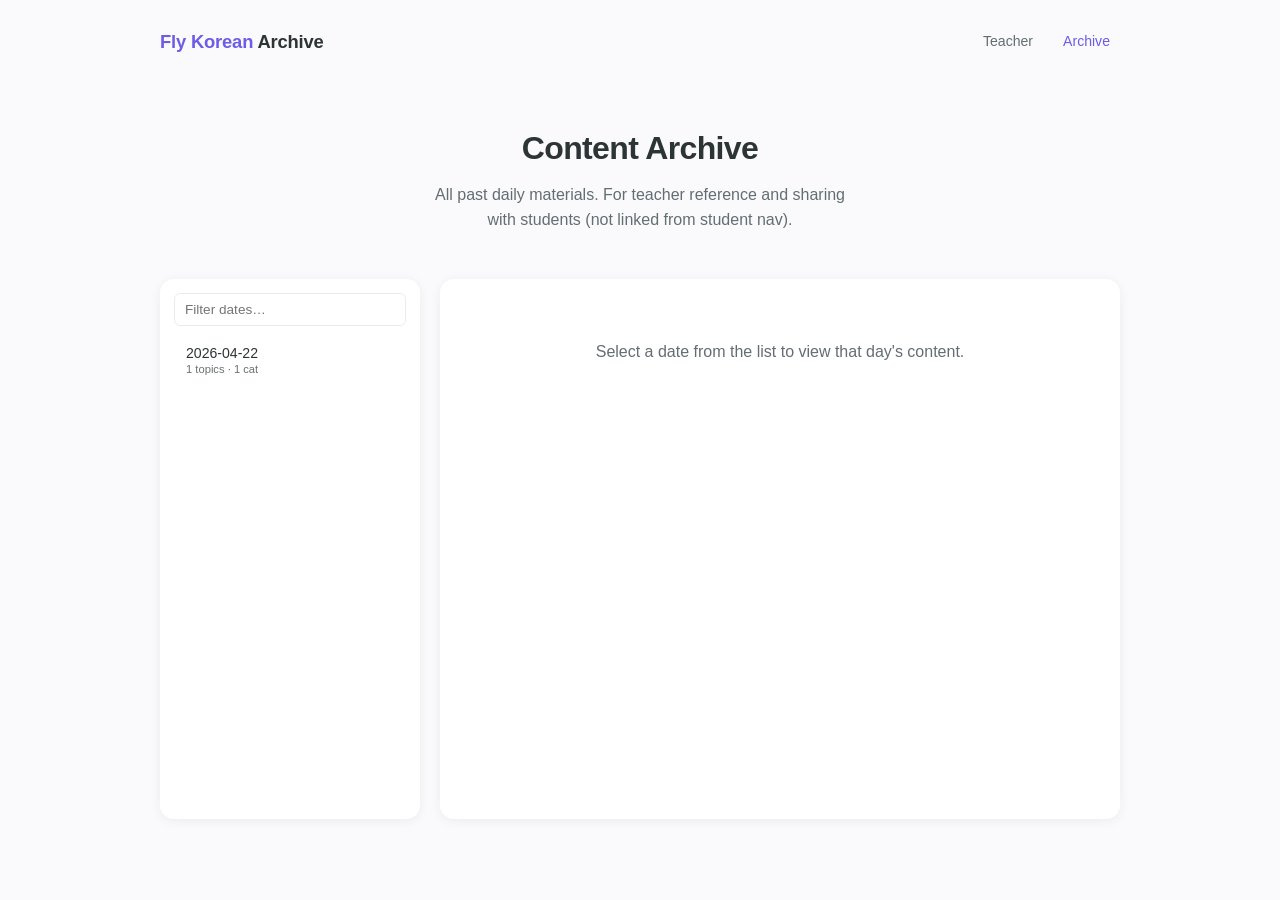
==== archive.html @ ec73849d "initial: fly-korean-daily v1.0 — full pipeline (reading, flashcards, questions, AI feedback, persona" ====
<!DOCTYPE html>
<html lang="en">
<head>
<meta charset="UTF-8" />
<meta name="viewport" content="width=device-width, initial-scale=1.0" />
<title>Archive · Fly Korean Daily</title>
<link rel="stylesheet" href="css/styles.css?v=3" />
<style>
.archive-container { max-width: 1000px; }
.arch-layout { display: grid; grid-template-columns: 260px 1fr; gap: 20px; margin-top: 14px; }
.arch-sidebar {
  background: var(--card-bg);
  border-radius: var(--radius);
  box-shadow: var(--shadow);
  padding: 14px;
  max-height: 80vh;
  overflow-y: auto;
}
.arch-main { background: var(--card-bg); border-radius: var(--radius); box-shadow: var(--shadow); padding: 20px; min-height: 60vh; }
.arch-day-btn {
  display: block;
  width: 100%;
  text-align: left;
  padding: 9px 12px;
  margin-bottom: 2px;
  background: transparent;
  border: none;
  border-radius: 6px;
  font-size: 0.88rem;
  cursor: pointer;
  font-family: inherit;
  color: var(--text);
}
.arch-day-btn:hover { background: var(--border-soft); }
.arch-day-btn.active { background: var(--primary); color: #fff; }
.arch-day-btn .arch-day-meta { font-size: 0.7rem; opacity: 0.7; display: block; margin-top: 2px; }
.arch-search { width: 100%; padding: 8px 10px; border: 1.5px solid var(--border); border-radius: 6px; font-family: inherit; margin-bottom: 10px; font-size: 0.85rem; }
.arch-topic {
  padding: 12px 14px;
  border: 1.5px solid var(--border-soft);
  border-radius: var(--radius-sm);
  margin-bottom: 10px;
  background: var(--card-bg);
}
.arch-topic-head { display: flex; justify-content: space-between; align-items: center; margin-bottom: 6px; }
.arch-topic-cat { font-size: 0.72rem; padding: 2px 8px; border-radius: 999px; background: var(--border-soft); color: var(--text-light); font-weight: 600; }
.arch-topic-title { font-weight: 700; font-size: 1rem; margin-bottom: 4px; }
.arch-topic-src { font-size: 0.78rem; color: var(--text-light); margin-bottom: 10px; }
.arch-level-btns { display: flex; gap: 4px; margin-bottom: 6px; flex-wrap: wrap; }
.arch-level-btn {
  padding: 3px 10px;
  font-size: 0.75rem;
  border: 1.5px solid var(--border);
  background: var(--card-bg);
  color: var(--text-light);
  border-radius: 999px;
  cursor: pointer;
  font-family: inherit;
}
.arch-level-btn:hover { border-color: var(--primary); color: var(--primary); }
.arch-level-btn.active { background: var(--primary); color: #fff; border-color: var(--primary); }
.arch-passage { padding: 10px 12px; background: var(--bg); border-radius: 6px; font-size: 0.92rem; line-height: 1.7; word-break: keep-all; margin-top: 6px; }
.arch-actions { display: flex; gap: 8px; margin-top: 8px; flex-wrap: wrap; }
.arch-btn {
  padding: 5px 12px;
  font-size: 0.78rem;
  border: 1.5px solid var(--border);
  background: var(--card-bg);
  color: var(--text);
  border-radius: 6px;
  cursor: pointer;
  font-family: inherit;
}
.arch-btn:hover { border-color: var(--primary); color: var(--primary); }
.arch-summary {
  background: var(--border-soft);
  padding: 10px 14px;
  border-radius: var(--radius-sm);
  margin-bottom: 16px;
  font-size: 0.88rem;
  color: var(--text-light);
}
.arch-summary strong { color: var(--text); }
@media (max-width: 700px) {
  .arch-layout { grid-template-columns: 1fr; }
  .arch-sidebar { max-height: 240px; }
}
</style>
</head>
<body>
<div class="container archive-container">
  <div class="topbar">
    <h1><a href="index.html" style="text-decoration:none; color:inherit;"><span class="brand">Fly Korean</span><span class="daily-suffix"> Archive</span></a></h1>
    <div class="right">
      <a class="nav-link" href="teacher.html">Teacher</a>
      <a class="nav-link active" href="archive.html">Archive</a>
    </div>
  </div>

  <div class="hero">
    <h2>Content Archive</h2>
    <p>All past daily materials. For teacher reference and sharing with students (not linked from student nav).</p>
  </div>

  <div class="arch-layout">
    <aside class="arch-sidebar">
      <input class="arch-search" id="arch-search" type="text" placeholder="Filter dates…" />
      <div id="arch-dates"><p style="color:var(--text-light); text-align:center; padding:20px 0;">Loading…</p></div>
    </aside>

    <section class="arch-main" id="arch-main">
      <p style="color:var(--text-light); text-align:center; padding:40px 0;">Select a date from the list to view that day's content.</p>
    </section>
  </div>
</div>

<script src="js/common.js?v=3"></script>
<script src="js/archive.js?v=3"></script>
</body>
</html>
---- css/styles.css ----
/* === Fly Korean Daily === */

:root {
  --primary: #6C5CE7;
  --primary-light: #A29BFE;
  --primary-dark: #5A4AD1;
  --accent: #00B894;
  --accent-warm: #FDCB6E;
  --accent-hot: #E17055;
  --bg: #FAFAFC;
  --card-bg: #FFFFFF;
  --text: #2D3436;
  --text-light: #636E72;
  --text-soft: #95A1A8;
  --border: #E9ECEF;
  --border-soft: #F1F3F5;
  --shadow-sm: 0 1px 3px rgba(0,0,0,0.04);
  --shadow: 0 2px 12px rgba(0,0,0,0.06);
  --shadow-lg: 0 8px 32px rgba(0,0,0,0.08);
  --radius: 14px;
  --radius-sm: 10px;
  --radius-lg: 20px;
  --level-k1: #00B894;
  --level-k2: #0984E3;
  --level-k3: #6C5CE7;
  --level-k4: #2D3436;
}

* { box-sizing: border-box; margin: 0; padding: 0; -webkit-tap-highlight-color: transparent; }

html { scroll-behavior: smooth; }

body {
  font-family: -apple-system, BlinkMacSystemFont, 'Segoe UI', 'Apple SD Gothic Neo', 'Noto Sans KR', sans-serif;
  background: var(--bg);
  color: var(--text);
  min-height: 100vh;
  line-height: 1.6;
  font-size: 16px;
  -webkit-font-smoothing: antialiased;
}

.container {
  max-width: 720px;
  margin: 0 auto;
  padding: 24px 20px 60px;
}

.topbar {
  display: flex;
  align-items: center;
  justify-content: space-between;
  margin-bottom: 24px;
  gap: 12px;
}

.topbar h1 {
  font-size: 1.15rem;
  font-weight: 700;
  letter-spacing: -0.01em;
}

.topbar .brand {
  color: var(--primary);
}

.topbar .right {
  display: flex;
  gap: 10px;
  align-items: center;
  font-size: 0.85rem;
}

.topbar .student-chip {
  padding: 4px 12px;
  border-radius: 999px;
  background: var(--primary);
  color: #fff;
  font-weight: 600;
  font-size: 0.78rem;
}

.nav-link {
  color: var(--text-light);
  text-decoration: none;
  font-weight: 500;
  font-size: 0.88rem;
  padding: 6px 10px;
  border-radius: 8px;
  transition: background 0.15s, color 0.15s;
}

.nav-link:hover { background: var(--border-soft); color: var(--primary); }
.nav-link.active { color: var(--primary); }

/* --- Landing --- */
.hero {
  text-align: center;
  padding: 40px 20px 32px;
}

.hero .date {
  font-size: 0.82rem;
  color: var(--text-soft);
  text-transform: uppercase;
  letter-spacing: 0.08em;
  margin-bottom: 10px;
}

.hero h2 {
  font-size: 2rem;
  font-weight: 800;
  letter-spacing: -0.02em;
  margin-bottom: 8px;
}

.hero p {
  color: var(--text-light);
  font-size: 1rem;
  max-width: 440px;
  margin: 0 auto;
}

.hub-cards {
  display: grid;
  grid-template-columns: repeat(auto-fit, minmax(260px, 1fr));
  gap: 16px;
  margin-top: 32px;
}

.hub-card {
  background: var(--card-bg);
  border-radius: var(--radius);
  padding: 28px 24px;
  box-shadow: var(--shadow);
  text-decoration: none;
  color: var(--text);
  border: 1.5px solid transparent;
  transition: transform 0.18s, border-color 0.18s, box-shadow 0.18s;
  display: block;
}

.hub-card:hover {
  transform: translateY(-3px);
  border-color: var(--primary-light);
  box-shadow: var(--shadow-lg);
}

.hub-card .ic { font-size: 2rem; display: block; margin-bottom: 14px; }
.hub-card h3 { font-size: 1.2rem; font-weight: 700; margin-bottom: 6px; }
.hub-card p { color: var(--text-light); font-size: 0.9rem; }

.student-gate {
  max-width: 420px;
  margin: 60px auto;
  background: var(--card-bg);
  border-radius: var(--radius);
  padding: 32px 28px;
  box-shadow: var(--shadow);
  text-align: center;
}

.student-gate h2 { font-size: 1.3rem; margin-bottom: 8px; }
.student-gate p { color: var(--text-light); font-size: 0.9rem; margin-bottom: 20px; }

.student-gate input {
  width: 100%;
  padding: 12px 14px;
  border: 1.5px solid var(--border);
  border-radius: var(--radius-sm);
  font-size: 1rem;
  font-family: inherit;
  margin-bottom: 12px;
  transition: border-color 0.15s;
}

.student-gate input:focus {
  outline: none;
  border-color: var(--primary);
}

.btn {
  display: inline-block;
  padding: 11px 22px;
  background: var(--primary);
  color: #fff;
  border: none;
  border-radius: var(--radius-sm);
  font-size: 0.95rem;
  font-weight: 600;
  font-family: inherit;
  cursor: pointer;
  text-decoration: none;
  transition: background 0.15s, transform 0.1s;
}

.btn:hover { background: var(--primary-dark); }
.btn:active { transform: scale(0.98); }
.btn-ghost {
  background: transparent;
  color: var(--text-light);
  border: 1.5px solid var(--border);
}
.btn-ghost:hover { background: var(--border-soft); color: var(--text); }
.btn-full { width: 100%; display: block; }

/* --- Reading Page --- */
.reading-meta {
  display: flex;
  align-items: center;
  gap: 10px;
  flex-wrap: wrap;
  margin-bottom: 16px;
  font-size: 0.85rem;
  color: var(--text-light);
}

.topic-chip {
  padding: 3px 12px;
  border-radius: 999px;
  background: var(--border-soft);
  font-weight: 600;
  font-size: 0.78rem;
  letter-spacing: 0.02em;
}

.level-tabs {
  display: flex;
  gap: 6px;
  margin-bottom: 20px;
  background: var(--border-soft);
  padding: 4px;
  border-radius: var(--radius-sm);
}

.level-tab {
  flex: 1;
  padding: 10px 8px;
  border: none;
  background: transparent;
  border-radius: 8px;
  font-size: 0.85rem;
  font-weight: 600;
  color: var(--text-light);
  cursor: pointer;
  font-family: inherit;
  transition: all 0.15s;
}

.level-tab:hover { color: var(--text); }

.level-tab.active {
  background: var(--card-bg);
  color: var(--primary);
  box-shadow: var(--shadow-sm);
}

.level-tab .lv { font-size: 0.7rem; display: block; opacity: 0.7; margin-bottom: 2px; font-weight: 500; }

/* --- Recent feedback widget (landing page) --- */
.fb-widget {
  margin: 20px auto 0;
  max-width: 640px;
  background: var(--card-bg);
  border-radius: var(--radius);
  box-shadow: var(--shadow);
  overflow: hidden;
  border-left: 4px solid var(--accent);
}
.fb-widget summary {
  padding: 14px 18px;
  font-weight: 700;
  cursor: pointer;
  color: var(--text);
  font-size: 0.95rem;
  list-style: none;
  display: flex;
  justify-content: space-between;
  align-items: center;
  gap: 8px;
}
.fb-widget summary::-webkit-details-marker { display: none; }
.fb-widget summary::after { content: '›'; transform: rotate(90deg); transition: transform 0.2s; font-size: 1.2rem; opacity: 0.5; }
.fb-widget[open] summary::after { transform: rotate(-90deg); }
.fb-widget-meta { font-weight: 500; color: var(--text-light); font-size: 0.78rem; }
.fb-unread-dot {
  margin-left: 8px;
  padding: 2px 9px;
  background: var(--accent-hot);
  color: #fff;
  border-radius: 999px;
  font-size: 0.7rem;
  font-weight: 700;
}
.fb-widget-body {
  padding: 6px 0 12px;
  border-top: 1px solid var(--border-soft);
  max-height: 520px;
  overflow-y: auto;
}
.fb-widget-more {
  text-align: center;
  padding: 10px;
  color: var(--text-light);
  font-size: 0.82rem;
  font-style: italic;
}
.fb-item {
  padding: 12px 18px;
  border-bottom: 1px solid var(--border-soft);
}
.fb-item:last-child { border-bottom: none; }
.fb-item.unread { background: rgba(0, 184, 148, 0.04); }
.fb-item-head {
  display: flex;
  justify-content: space-between;
  font-size: 0.78rem;
  color: var(--text-light);
  margin-bottom: 6px;
}
.fb-score {
  padding: 1px 8px;
  border-radius: 4px;
  color: #fff;
  font-weight: 700;
}
.fb-score.ok { background: var(--accent); }
.fb-score.mid { background: var(--accent-warm); color: var(--text); }
.fb-score.bad { background: var(--accent-hot); }
.fb-item-q { font-size: 0.88rem; font-weight: 600; margin-bottom: 4px; word-break: keep-all; }
.fb-item-a {
  font-size: 0.85rem;
  color: var(--text-light);
  padding: 6px 10px;
  background: var(--border-soft);
  border-radius: 6px;
  margin-bottom: 6px;
  word-break: keep-all;
}
.fb-item-body { font-size: 0.88rem; line-height: 1.5; color: var(--text); word-break: keep-all; }

.wait-note { color: var(--text-light); font-size: 0.75rem; margin-left: 6px; }

/* --- Category filter bar --- */
.cat-bar {
  display: flex;
  gap: 6px;
  flex-wrap: wrap;
  margin-bottom: 18px;
  padding-bottom: 14px;
  border-bottom: 1px solid var(--border-soft);
}

.cat-pill {
  padding: 5px 12px;
  border-radius: 999px;
  border: 1.5px solid var(--border);
  background: var(--card-bg);
  color: var(--text-light);
  font-size: 0.78rem;
  font-weight: 600;
  font-family: inherit;
  cursor: pointer;
  transition: all 0.15s;
}
.cat-pill:hover { border-color: var(--primary-light); color: var(--primary); }
.cat-pill.active {
  background: var(--primary);
  color: #fff;
  border-color: var(--primary);
}

/* --- Star-category button --- */
.star-cat {
  background: transparent;
  border: none;
  font-size: 1.1rem;
  cursor: pointer;
  color: var(--text-soft);
  padding: 0 4px;
  transition: color 0.15s, transform 0.1s;
}
.star-cat:hover { color: var(--accent-warm); transform: scale(1.15); }
.star-cat.starred { color: var(--accent-warm); }

.src-title {
  font-size: 0.85rem;
  color: var(--text-light);
}

/* --- Passage header with listen button --- */
.passage-header {
  display: flex;
  align-items: flex-start;
  justify-content: space-between;
  gap: 10px;
  margin-bottom: 18px;
}

.passage-header .passage-title { margin-bottom: 0; flex: 1; }

.btn-listen {
  background: var(--primary);
  color: #fff;
  border: none;
  width: 44px;
  height: 44px;
  border-radius: 50%;
  font-size: 1.1rem;
  cursor: pointer;
  flex-shrink: 0;
  transition: all 0.15s;
}
.btn-listen:hover { background: var(--primary-dark); transform: scale(1.05); }
.btn-listen.playing {
  background: var(--accent);
  animation: pulse-ring 1.5s infinite;
}
@keyframes pulse-ring {
  0% { box-shadow: 0 0 0 0 rgba(0,184,148,0.4); }
  70% { box-shadow: 0 0 0 14px rgba(0,184,148,0); }
  100% { box-shadow: 0 0 0 0 rgba(0,184,148,0); }
}

/* --- Part-of-speech tag on vocab --- */
.pos-tag {
  font-size: 0.65rem;
  color: var(--text-soft);
  font-weight: 400;
  text-transform: uppercase;
  letter-spacing: 0.04em;
  margin-left: 4px;
  padding: 1px 6px;
  background: var(--border-soft);
  border-radius: 4px;
}

/* --- Questions panel --- */
.questions-panel {
  margin-top: 24px;
  background: var(--card-bg);
  border-radius: var(--radius);
  box-shadow: var(--shadow);
  overflow: hidden;
}
.questions-panel summary {
  padding: 14px 20px;
  font-size: 0.95rem;
  font-weight: 700;
  cursor: pointer;
  color: var(--primary);
  list-style: none;
  display: flex;
  justify-content: space-between;
  align-items: center;
  background: linear-gradient(135deg, rgba(108,92,231,0.05), rgba(0,184,148,0.05));
}
.questions-panel summary::-webkit-details-marker { display: none; }
.questions-panel summary::after { content: '›'; transform: rotate(90deg); transition: transform 0.2s; font-size: 1.3rem; opacity: 0.5; }
.questions-panel[open] summary::after { transform: rotate(-90deg); }

.questions-body { padding: 8px 0; }

.q-row {
  padding: 18px 20px;
  border-bottom: 1px solid var(--border-soft);
}
.q-row:last-child { border-bottom: none; }

.q-head {
  display: flex;
  align-items: center;
  gap: 10px;
  margin-bottom: 8px;
}
.q-num {
  font-weight: 700;
  color: var(--primary);
  font-size: 0.85rem;
}
.q-type {
  font-size: 0.7rem;
  padding: 2px 8px;
  background: var(--border-soft);
  border-radius: 999px;
  color: var(--text-light);
  text-transform: uppercase;
  letter-spacing: 0.05em;
}

.q-text {
  font-size: 1.02rem;
  line-height: 1.6;
  color: var(--text);
  margin-bottom: 8px;
  word-break: keep-all;
}

.q-hint {
  font-size: 0.82rem;
  color: var(--text-light);
  margin-bottom: 10px;
  padding: 6px 10px;
  background: rgba(253,203,110,0.12);
  border-radius: 6px;
  border-left: 3px solid var(--accent-warm);
}

.q-input-wrap { margin-top: 10px; }

.q-input {
  width: 100%;
  min-height: 72px;
  padding: 10px 12px;
  border: 1.5px solid var(--border);
  border-radius: var(--radius-sm);
  font-family: inherit;
  font-size: 0.95rem;
  resize: vertical;
  transition: border-color 0.15s;
}
.q-input:focus { outline: none; border-color: var(--primary); }

.q-controls {
  display: flex;
  gap: 8px;
  margin-top: 8px;
  flex-wrap: wrap;
}

.q-mic, .q-submit {
  padding: 8px 14px;
  border: none;
  border-radius: var(--radius-sm);
  font-size: 0.85rem;
  font-weight: 600;
  font-family: inherit;
  cursor: pointer;
  transition: all 0.15s;
}
.q-mic {
  background: var(--card-bg);
  color: var(--text);
  border: 1.5px solid var(--border);
}
.q-mic:hover { border-color: var(--primary); color: var(--primary); }
.q-mic.recording {
  background: var(--accent-hot);
  color: #fff;
  border-color: var(--accent-hot);
  animation: mic-pulse 1.2s infinite;
}
@keyframes mic-pulse {
  0%, 100% { opacity: 1; }
  50% { opacity: 0.7; }
}

.q-submit {
  background: var(--primary);
  color: #fff;
}
.q-submit:hover { background: var(--primary-dark); }

.q-status {
  margin-top: 6px;
  font-size: 0.78rem;
  color: var(--text-soft);
  min-height: 1em;
}

.saved-label {
  padding: 2px 8px;
  background: var(--accent);
  color: #fff;
  border-radius: 4px;
  font-size: 0.72rem;
  font-weight: 600;
}

/* Feedback card inside question */
.q-feedback { margin-top: 10px; }

.fb-card {
  padding: 12px 14px;
  border-radius: var(--radius-sm);
  border-left: 4px solid var(--text-soft);
  background: var(--border-soft);
  font-size: 0.9rem;
  line-height: 1.55;
}
.fb-card.ok { border-color: var(--accent); background: rgba(0,184,148,0.08); }
.fb-card.mid { border-color: var(--accent-warm); background: rgba(253,203,110,0.12); }
.fb-card.bad { border-color: var(--accent-hot); background: rgba(225,112,85,0.1); }

.fb-head {
  font-weight: 700;
  margin-bottom: 6px;
  font-size: 0.85rem;
}
.fb-body { word-break: keep-all; }

.fb-corrections {
  margin-top: 10px;
  display: flex;
  flex-direction: column;
  gap: 6px;
}
.fb-corr {
  font-size: 0.85rem;
  padding: 6px 10px;
  background: var(--card-bg);
  border-radius: 6px;
  border: 1px solid var(--border-soft);
}
.fb-before { text-decoration: line-through; color: var(--accent-hot); }
.fb-arrow { margin: 0 8px; color: var(--text-soft); }
.fb-after { color: var(--accent); font-weight: 600; }
.fb-why {
  margin-top: 4px;
  font-size: 0.78rem;
  color: var(--text-light);
  font-style: italic;
}

/* --- Personalized review panel --- */
.review-panel {
  margin-top: 18px;
  background: linear-gradient(140deg, #fff, #f6f1ff);
  border-radius: var(--radius);
  box-shadow: var(--shadow);
  overflow: hidden;
  border-left: 4px solid var(--primary);
}
.review-panel summary {
  padding: 14px 20px;
  font-weight: 700;
  color: var(--primary);
  cursor: pointer;
  list-style: none;
  display: flex;
  justify-content: space-between;
  align-items: center;
  font-size: 0.95rem;
}
.review-panel summary::-webkit-details-marker { display: none; }
.review-panel summary::after { content: '›'; transform: rotate(90deg); transition: transform 0.2s; font-size: 1.3rem; opacity: 0.5; }
.review-panel[open] summary::after { transform: rotate(-90deg); }

.review-body { padding: 4px 0; }
.rv-row {
  padding: 10px 20px;
  border-top: 1px solid var(--border-soft);
}
.rv-word { font-size: 0.95rem; margin-bottom: 4px; }
.rv-en { color: var(--text-light); font-size: 0.85rem; }
.rv-practice {
  font-size: 0.9rem;
  color: var(--text);
  line-height: 1.5;
  padding-left: 12px;
  border-left: 2px solid var(--primary-light);
  word-break: keep-all;
}

.topic-nav {
  display: flex;
  align-items: center;
  justify-content: space-between;
  gap: 10px;
  margin-bottom: 16px;
}

.topic-nav button {
  background: var(--card-bg);
  border: 1.5px solid var(--border);
  width: 40px;
  height: 40px;
  border-radius: 50%;
  font-size: 1rem;
  cursor: pointer;
  color: var(--text-light);
  transition: all 0.15s;
}

.topic-nav button:hover:not(:disabled) { border-color: var(--primary); color: var(--primary); }
.topic-nav button:disabled { opacity: 0.3; cursor: not-allowed; }

.topic-counter {
  font-size: 0.85rem;
  color: var(--text-light);
  font-weight: 500;
}

.passage-card {
  background: var(--card-bg);
  border-radius: var(--radius);
  padding: 28px 26px;
  box-shadow: var(--shadow);
  margin-bottom: 16px;
}

.passage-title {
  font-size: 1.35rem;
  font-weight: 700;
  letter-spacing: -0.01em;
  margin-bottom: 18px;
  line-height: 1.35;
}

.passage-text {
  font-size: 1.08rem;
  line-height: 1.9;
  color: var(--text);
  word-break: keep-all;
  overflow-wrap: break-word;
}

.passage-text p { margin-bottom: 14px; }
.passage-text p:last-child { margin-bottom: 0; }

/* Tappable words */
.w {
  cursor: pointer;
  padding: 1px 2px;
  border-radius: 4px;
  transition: background 0.12s, color 0.12s;
  display: inline-block;
}

.w:hover {
  background: rgba(108, 92, 231, 0.08);
}

.w.marked {
  background: rgba(225, 112, 85, 0.18);
  color: var(--accent-hot);
  font-weight: 600;
}

.w.saved-flash {
  animation: saved-pulse 0.5s ease;
}

@keyframes saved-pulse {
  0% { background: rgba(0, 184, 148, 0.4); transform: scale(1); }
  50% { transform: scale(1.08); }
  100% { background: rgba(225, 112, 85, 0.18); transform: scale(1); }
}

.reading-actions {
  display: flex;
  gap: 10px;
  margin-top: 16px;
  flex-wrap: wrap;
}

.reading-actions .btn { flex: 1; min-width: 140px; }

.toast {
  position: fixed;
  bottom: 30px;
  left: 50%;
  transform: translateX(-50%) translateY(20px);
  background: var(--text);
  color: #fff;
  padding: 10px 20px;
  border-radius: var(--radius-sm);
  font-size: 0.9rem;
  box-shadow: var(--shadow-lg);
  opacity: 0;
  transition: all 0.25s;
  pointer-events: none;
  z-index: 100;
  max-width: 90vw;
}

.toast.show {
  opacity: 1;
  transform: translateX(-50%) translateY(0);
}

.toast.success { background: var(--accent); }
.toast.info { background: var(--primary); }

/* --- Flashcards Page --- */
.flash-summary {
  display: grid;
  grid-template-columns: repeat(3, 1fr);
  gap: 10px;
  margin-bottom: 20px;
}

.flash-summary .stat {
  background: var(--card-bg);
  padding: 14px;
  border-radius: var(--radius-sm);
  text-align: center;
  box-shadow: var(--shadow-sm);
}

.flash-summary .stat .n {
  font-size: 1.5rem;
  font-weight: 800;
  display: block;
  line-height: 1.2;
}

.flash-summary .stat .lbl {
  font-size: 0.72rem;
  color: var(--text-light);
  text-transform: uppercase;
  letter-spacing: 0.05em;
  margin-top: 4px;
}

.flash-summary .stat.due .n { color: var(--accent-hot); }
.flash-summary .stat.learning .n { color: var(--accent-warm); }
.flash-summary .stat.mastered .n { color: var(--accent); }

.fc-stage {
  perspective: 1400px;
  margin-bottom: 18px;
}

.fc-card {
  width: 100%;
  max-width: 440px;
  min-height: 240px;
  margin: 0 auto;
  position: relative;
  transform-style: preserve-3d;
  transition: transform 0.55s cubic-bezier(0.4, 0, 0.2, 1);
  cursor: pointer;
}

.fc-card.flipped { transform: rotateY(180deg); }

.fc-face {
  position: absolute;
  inset: 0;
  backface-visibility: hidden;
  -webkit-backface-visibility: hidden;
  border-radius: var(--radius);
  padding: 32px 28px;
  display: flex;
  flex-direction: column;
  align-items: center;
  justify-content: center;
  box-shadow: var(--shadow);
}

.fc-front {
  background: linear-gradient(140deg, var(--primary) 0%, var(--primary-dark) 100%);
  color: #fff;
}

.fc-back {
  background: var(--card-bg);
  color: var(--text);
  transform: rotateY(180deg);
}

.fc-word {
  font-size: 2.4rem;
  font-weight: 800;
  letter-spacing: -0.02em;
  text-align: center;
  word-break: keep-all;
}

.fc-en {
  font-size: 1.4rem;
  font-weight: 600;
  text-align: center;
  margin-bottom: 10px;
  word-break: keep-all;
}

.fc-def {
  font-size: 0.92rem;
  color: var(--text-light);
  text-align: center;
  line-height: 1.5;
  max-width: 90%;
  word-break: keep-all;
}

.fc-context {
  font-size: 0.78rem;
  color: var(--text-soft);
  margin-top: 14px;
  text-align: center;
  font-style: italic;
}

.fc-listen {
  position: absolute;
  top: 14px;
  right: 14px;
  width: 36px;
  height: 36px;
  border-radius: 50%;
  border: none;
  background: rgba(255,255,255,0.2);
  color: #fff;
  font-size: 1rem;
  cursor: pointer;
  display: flex;
  align-items: center;
  justify-content: center;
  transition: background 0.15s;
}

.fc-listen:hover { background: rgba(255,255,255,0.35); }
.fc-back .fc-listen { background: var(--border-soft); color: var(--text); }
.fc-back .fc-listen:hover { background: var(--border); }

.fc-badge {
  position: absolute;
  top: 16px;
  left: 16px;
  font-size: 0.7rem;
  padding: 3px 10px;
  border-radius: 999px;
  background: rgba(255,255,255,0.25);
  letter-spacing: 0.05em;
  font-weight: 600;
}

.fc-back .fc-badge { background: var(--border-soft); color: var(--text-light); }

.fc-hint {
  position: absolute;
  bottom: 14px;
  left: 50%;
  transform: translateX(-50%);
  font-size: 0.75rem;
  opacity: 0.6;
}

.srs-buttons {
  display: grid;
  grid-template-columns: repeat(3, 1fr);
  gap: 10px;
  margin-top: 8px;
}

.srs-btn {
  padding: 14px 10px;
  border: none;
  border-radius: var(--radius-sm);
  font-size: 0.92rem;
  font-weight: 700;
  font-family: inherit;
  cursor: pointer;
  color: #fff;
  transition: transform 0.1s, filter 0.15s;
  display: flex;
  flex-direction: column;
  align-items: center;
  gap: 2px;
}

.srs-btn .lbl-sub { font-size: 0.7rem; opacity: 0.85; font-weight: 500; }
.srs-btn:hover { filter: brightness(1.08); }
.srs-btn:active { transform: scale(0.97); }

.srs-again { background: var(--accent-hot); }
.srs-hard { background: var(--accent-warm); color: var(--text); }
.srs-good { background: var(--accent); }

.empty-state {
  text-align: center;
  padding: 60px 20px;
  color: var(--text-light);
}

.empty-state .ic { font-size: 3rem; display: block; margin-bottom: 14px; opacity: 0.5; }
.empty-state h3 { font-size: 1.15rem; color: var(--text); margin-bottom: 8px; }
.empty-state p { font-size: 0.92rem; max-width: 340px; margin: 0 auto 16px; }

/* Word list drawer */
.word-list {
  margin-top: 24px;
  background: var(--card-bg);
  border-radius: var(--radius);
  box-shadow: var(--shadow);
  overflow: hidden;
}

.word-list summary {
  padding: 14px 20px;
  font-size: 0.92rem;
  font-weight: 600;
  cursor: pointer;
  color: var(--text-light);
  list-style: none;
  display: flex;
  justify-content: space-between;
  align-items: center;
}

.word-list summary::-webkit-details-marker { display: none; }
.word-list summary::after { content: '›'; transform: rotate(90deg); transition: transform 0.2s; font-size: 1.2rem; opacity: 0.5; }
.word-list[open] summary::after { transform: rotate(-90deg); }

.word-list-body {
  border-top: 1px solid var(--border-soft);
  padding: 4px 0;
}

.word-row {
  display: grid;
  grid-template-columns: 1fr 1fr auto;
  gap: 12px;
  padding: 10px 20px;
  align-items: center;
  border-bottom: 1px solid var(--border-soft);
  font-size: 0.9rem;
}

.word-row:last-child { border-bottom: none; }
.word-row .wr-kr { font-weight: 600; }
.word-row .wr-en { color: var(--text-light); font-size: 0.85rem; }
.word-row .wr-del {
  background: transparent;
  border: none;
  color: var(--text-soft);
  cursor: pointer;
  padding: 4px 8px;
  font-size: 0.85rem;
  border-radius: 6px;
  transition: all 0.12s;
}

.word-row .wr-del:hover { background: rgba(225, 112, 85, 0.1); color: var(--accent-hot); }

/* --- Responsive --- */
@media (max-width: 560px) {
  .container { padding: 16px 14px 50px; }
  .hero h2 { font-size: 1.6rem; }
  .topbar { gap: 8px; }
  .topbar h1 { font-size: 0.95rem; white-space: nowrap; overflow: hidden; text-overflow: ellipsis; }
  .topbar .right { gap: 6px; flex-shrink: 0; }
  .nav-link { padding: 6px 6px; font-size: 0.82rem; }
  .student-chip { font-size: 0.72rem; padding: 3px 9px; }
  .passage-card { padding: 22px 18px; }
  .passage-title { font-size: 1.2rem; }
  .passage-text { font-size: 1.05rem; line-height: 1.85; }
  .fc-word { font-size: 2rem; }
  .level-tab { font-size: 0.78rem; padding: 9px 4px; }
  .level-tab .lv { font-size: 0.65rem; }
}

@media (max-width: 420px) {
  .topbar h1 .daily-suffix { display: none; }
}
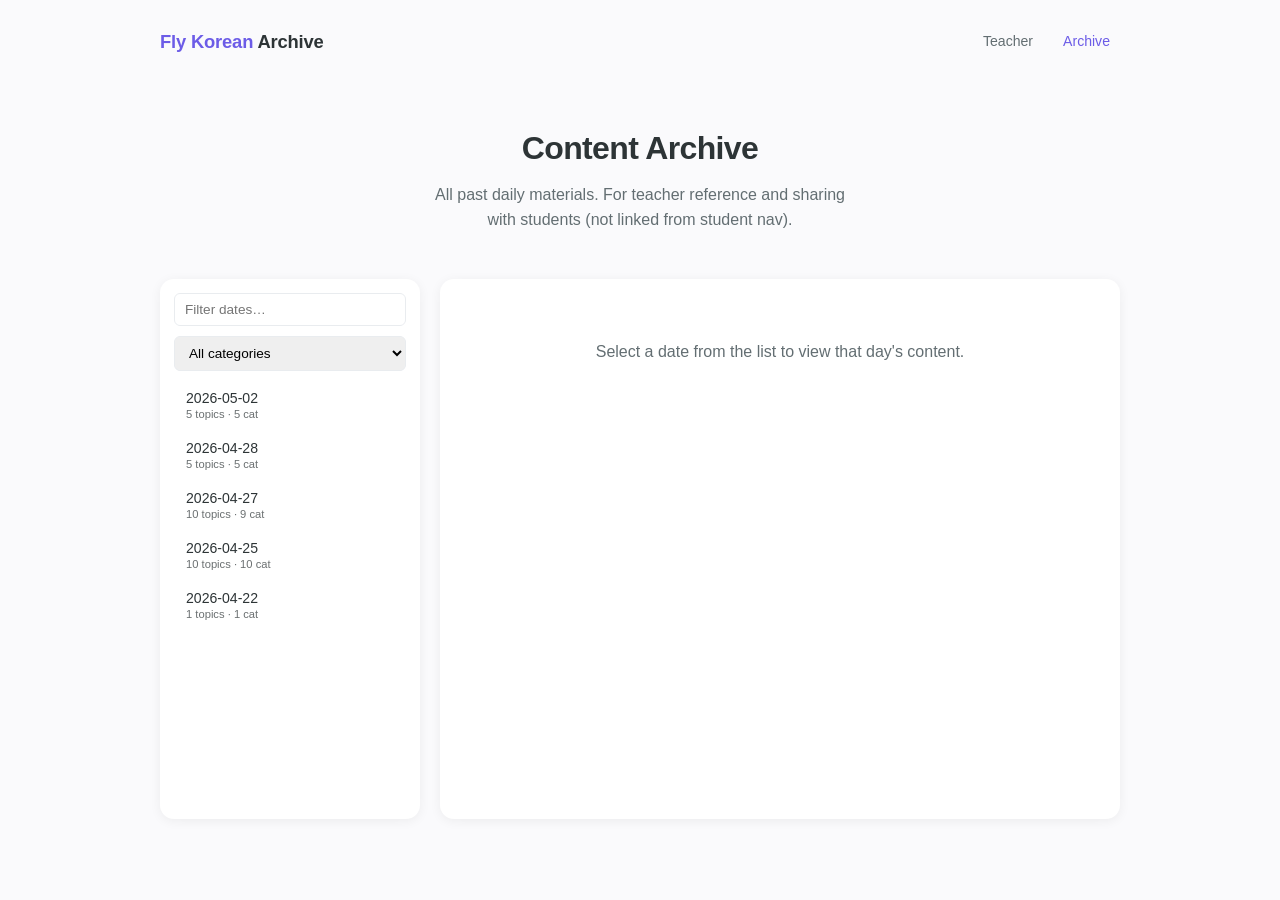
==== commit a2e06abb: "feat: ♥ likes + teacher activity view + archive search + long-term archive Closes goals #5 and #6 fr" ====
--- a/archive.html
+++ b/archive.html
@@ -4,7 +4,7 @@
 <meta charset="UTF-8" />
 <meta name="viewport" content="width=device-width, initial-scale=1.0" />
 <title>Archive · Fly Korean Daily</title>
-<link rel="stylesheet" href="css/styles.css?v=3" />
+<link rel="stylesheet" href="css/styles.css?v=15" />
 <style>
 .archive-container { max-width: 1000px; }
 .arch-layout { display: grid; grid-template-columns: 260px 1fr; gap: 20px; margin-top: 14px; }
@@ -105,6 +105,9 @@
   <div class="arch-layout">
     <aside class="arch-sidebar">
       <input class="arch-search" id="arch-search" type="text" placeholder="Filter dates…" />
+      <select class="arch-search" id="arch-cat-filter" style="margin-bottom:10px; cursor:pointer;">
+        <option value="">All categories</option>
+      </select>
       <div id="arch-dates"><p style="color:var(--text-light); text-align:center; padding:20px 0;">Loading…</p></div>
     </aside>
 
@@ -114,7 +117,7 @@
   </div>
 </div>
 
-<script src="js/common.js?v=3"></script>
-<script src="js/archive.js?v=3"></script>
+<script src="js/common.js?v=15"></script>
+<script src="js/archive.js?v=15"></script>
 </body>
 </html>
--- a/css/styles.css
+++ b/css/styles.css
@@ -1,1057 +1,1377 @@
-/* === Fly Korean Daily === */
-
-:root {
-  --primary: #6C5CE7;
-  --primary-light: #A29BFE;
-  --primary-dark: #5A4AD1;
-  --accent: #00B894;
-  --accent-warm: #FDCB6E;
-  --accent-hot: #E17055;
-  --bg: #FAFAFC;
-  --card-bg: #FFFFFF;
-  --text: #2D3436;
-  --text-light: #636E72;
-  --text-soft: #95A1A8;
-  --border: #E9ECEF;
-  --border-soft: #F1F3F5;
-  --shadow-sm: 0 1px 3px rgba(0,0,0,0.04);
-  --shadow: 0 2px 12px rgba(0,0,0,0.06);
-  --shadow-lg: 0 8px 32px rgba(0,0,0,0.08);
-  --radius: 14px;
-  --radius-sm: 10px;
-  --radius-lg: 20px;
-  --level-k1: #00B894;
-  --level-k2: #0984E3;
-  --level-k3: #6C5CE7;
-  --level-k4: #2D3436;
-}
-
-* { box-sizing: border-box; margin: 0; padding: 0; -webkit-tap-highlight-color: transparent; }
-
-html { scroll-behavior: smooth; }
-
-body {
-  font-family: -apple-system, BlinkMacSystemFont, 'Segoe UI', 'Apple SD Gothic Neo', 'Noto Sans KR', sans-serif;
-  background: var(--bg);
-  color: var(--text);
-  min-height: 100vh;
-  line-height: 1.6;
-  font-size: 16px;
-  -webkit-font-smoothing: antialiased;
-}
-
-.container {
-  max-width: 720px;
-  margin: 0 auto;
-  padding: 24px 20px 60px;
-}
-
-.topbar {
-  display: flex;
-  align-items: center;
-  justify-content: space-between;
-  margin-bottom: 24px;
-  gap: 12px;
-}
-
-.topbar h1 {
-  font-size: 1.15rem;
-  font-weight: 700;
-  letter-spacing: -0.01em;
-}
-
-.topbar .brand {
-  color: var(--primary);
-}
-
-.topbar .right {
-  display: flex;
-  gap: 10px;
-  align-items: center;
-  font-size: 0.85rem;
-}
-
-.topbar .student-chip {
-  padding: 4px 12px;
-  border-radius: 999px;
-  background: var(--primary);
-  color: #fff;
-  font-weight: 600;
-  font-size: 0.78rem;
-}
-
-.nav-link {
-  color: var(--text-light);
-  text-decoration: none;
-  font-weight: 500;
-  font-size: 0.88rem;
-  padding: 6px 10px;
-  border-radius: 8px;
-  transition: background 0.15s, color 0.15s;
-}
-
-.nav-link:hover { background: var(--border-soft); color: var(--primary); }
-.nav-link.active { color: var(--primary); }
-
-/* --- Landing --- */
-.hero {
-  text-align: center;
-  padding: 40px 20px 32px;
-}
-
-.hero .date {
-  font-size: 0.82rem;
-  color: var(--text-soft);
-  text-transform: uppercase;
-  letter-spacing: 0.08em;
-  margin-bottom: 10px;
-}
-
-.hero h2 {
-  font-size: 2rem;
-  font-weight: 800;
-  letter-spacing: -0.02em;
-  margin-bottom: 8px;
-}
-
-.hero p {
-  color: var(--text-light);
-  font-size: 1rem;
-  max-width: 440px;
-  margin: 0 auto;
-}
-
-.hub-cards {
-  display: grid;
-  grid-template-columns: repeat(auto-fit, minmax(260px, 1fr));
-  gap: 16px;
-  margin-top: 32px;
-}
-
-.hub-card {
-  background: var(--card-bg);
-  border-radius: var(--radius);
-  padding: 28px 24px;
-  box-shadow: var(--shadow);
-  text-decoration: none;
-  color: var(--text);
-  border: 1.5px solid transparent;
-  transition: transform 0.18s, border-color 0.18s, box-shadow 0.18s;
-  display: block;
-}
-
-.hub-card:hover {
-  transform: translateY(-3px);
-  border-color: var(--primary-light);
-  box-shadow: var(--shadow-lg);
-}
-
-.hub-card .ic { font-size: 2rem; display: block; margin-bottom: 14px; }
-.hub-card h3 { font-size: 1.2rem; font-weight: 700; margin-bottom: 6px; }
-.hub-card p { color: var(--text-light); font-size: 0.9rem; }
-
-.student-gate {
-  max-width: 420px;
-  margin: 60px auto;
-  background: var(--card-bg);
-  border-radius: var(--radius);
-  padding: 32px 28px;
-  box-shadow: var(--shadow);
-  text-align: center;
-}
-
-.student-gate h2 { font-size: 1.3rem; margin-bottom: 8px; }
-.student-gate p { color: var(--text-light); font-size: 0.9rem; margin-bottom: 20px; }
-
-.student-gate input {
-  width: 100%;
-  padding: 12px 14px;
-  border: 1.5px solid var(--border);
-  border-radius: var(--radius-sm);
-  font-size: 1rem;
-  font-family: inherit;
-  margin-bottom: 12px;
-  transition: border-color 0.15s;
-}
-
-.student-gate input:focus {
-  outline: none;
-  border-color: var(--primary);
-}
-
-.btn {
-  display: inline-block;
-  padding: 11px 22px;
-  background: var(--primary);
-  color: #fff;
-  border: none;
-  border-radius: var(--radius-sm);
-  font-size: 0.95rem;
-  font-weight: 600;
-  font-family: inherit;
-  cursor: pointer;
-  text-decoration: none;
-  transition: background 0.15s, transform 0.1s;
-}
-
-.btn:hover { background: var(--primary-dark); }
-.btn:active { transform: scale(0.98); }
-.btn-ghost {
-  background: transparent;
-  color: var(--text-light);
-  border: 1.5px solid var(--border);
-}
-.btn-ghost:hover { background: var(--border-soft); color: var(--text); }
-.btn-full { width: 100%; display: block; }
-
-/* --- Reading Page --- */
-.reading-meta {
-  display: flex;
-  align-items: center;
-  gap: 10px;
-  flex-wrap: wrap;
-  margin-bottom: 16px;
-  font-size: 0.85rem;
-  color: var(--text-light);
-}
-
-.topic-chip {
-  padding: 3px 12px;
-  border-radius: 999px;
-  background: var(--border-soft);
-  font-weight: 600;
-  font-size: 0.78rem;
-  letter-spacing: 0.02em;
-}
-
-.level-tabs {
-  display: flex;
-  gap: 6px;
-  margin-bottom: 20px;
-  background: var(--border-soft);
-  padding: 4px;
-  border-radius: var(--radius-sm);
-}
-
-.level-tab {
-  flex: 1;
-  padding: 10px 8px;
-  border: none;
-  background: transparent;
-  border-radius: 8px;
-  font-size: 0.85rem;
-  font-weight: 600;
-  color: var(--text-light);
-  cursor: pointer;
-  font-family: inherit;
-  transition: all 0.15s;
-}
-
-.level-tab:hover { color: var(--text); }
-
-.level-tab.active {
-  background: var(--card-bg);
-  color: var(--primary);
-  box-shadow: var(--shadow-sm);
-}
-
-.level-tab .lv { font-size: 0.7rem; display: block; opacity: 0.7; margin-bottom: 2px; font-weight: 500; }
-
-/* --- Recent feedback widget (landing page) --- */
-.fb-widget {
-  margin: 20px auto 0;
-  max-width: 640px;
-  background: var(--card-bg);
-  border-radius: var(--radius);
-  box-shadow: var(--shadow);
-  overflow: hidden;
-  border-left: 4px solid var(--accent);
-}
-.fb-widget summary {
-  padding: 14px 18px;
-  font-weight: 700;
-  cursor: pointer;
-  color: var(--text);
-  font-size: 0.95rem;
-  list-style: none;
-  display: flex;
-  justify-content: space-between;
-  align-items: center;
-  gap: 8px;
-}
-.fb-widget summary::-webkit-details-marker { display: none; }
-.fb-widget summary::after { content: '›'; transform: rotate(90deg); transition: transform 0.2s; font-size: 1.2rem; opacity: 0.5; }
-.fb-widget[open] summary::after { transform: rotate(-90deg); }
-.fb-widget-meta { font-weight: 500; color: var(--text-light); font-size: 0.78rem; }
-.fb-unread-dot {
-  margin-left: 8px;
-  padding: 2px 9px;
-  background: var(--accent-hot);
-  color: #fff;
-  border-radius: 999px;
-  font-size: 0.7rem;
-  font-weight: 700;
-}
-.fb-widget-body {
-  padding: 6px 0 12px;
-  border-top: 1px solid var(--border-soft);
-  max-height: 520px;
-  overflow-y: auto;
-}
-.fb-widget-more {
-  text-align: center;
-  padding: 10px;
-  color: var(--text-light);
-  font-size: 0.82rem;
-  font-style: italic;
-}
-.fb-item {
-  padding: 12px 18px;
-  border-bottom: 1px solid var(--border-soft);
-}
-.fb-item:last-child { border-bottom: none; }
-.fb-item.unread { background: rgba(0, 184, 148, 0.04); }
-.fb-item-head {
-  display: flex;
-  justify-content: space-between;
-  font-size: 0.78rem;
-  color: var(--text-light);
-  margin-bottom: 6px;
-}
-.fb-score {
-  padding: 1px 8px;
-  border-radius: 4px;
-  color: #fff;
-  font-weight: 700;
-}
-.fb-score.ok { background: var(--accent); }
-.fb-score.mid { background: var(--accent-warm); color: var(--text); }
-.fb-score.bad { background: var(--accent-hot); }
-.fb-item-q { font-size: 0.88rem; font-weight: 600; margin-bottom: 4px; word-break: keep-all; }
-.fb-item-a {
-  font-size: 0.85rem;
-  color: var(--text-light);
-  padding: 6px 10px;
-  background: var(--border-soft);
-  border-radius: 6px;
-  margin-bottom: 6px;
-  word-break: keep-all;
-}
-.fb-item-body { font-size: 0.88rem; line-height: 1.5; color: var(--text); word-break: keep-all; }
-
-.wait-note { color: var(--text-light); font-size: 0.75rem; margin-left: 6px; }
-
-/* --- Category filter bar --- */
-.cat-bar {
-  display: flex;
-  gap: 6px;
-  flex-wrap: wrap;
-  margin-bottom: 18px;
-  padding-bottom: 14px;
-  border-bottom: 1px solid var(--border-soft);
-}
-
-.cat-pill {
-  padding: 5px 12px;
-  border-radius: 999px;
-  border: 1.5px solid var(--border);
-  background: var(--card-bg);
-  color: var(--text-light);
-  font-size: 0.78rem;
-  font-weight: 600;
-  font-family: inherit;
-  cursor: pointer;
-  transition: all 0.15s;
-}
-.cat-pill:hover { border-color: var(--primary-light); color: var(--primary); }
-.cat-pill.active {
-  background: var(--primary);
-  color: #fff;
-  border-color: var(--primary);
-}
-
-/* --- Star-category button --- */
-.star-cat {
-  background: transparent;
-  border: none;
-  font-size: 1.1rem;
-  cursor: pointer;
-  color: var(--text-soft);
-  padding: 0 4px;
-  transition: color 0.15s, transform 0.1s;
-}
-.star-cat:hover { color: var(--accent-warm); transform: scale(1.15); }
-.star-cat.starred { color: var(--accent-warm); }
-
-.src-title {
-  font-size: 0.85rem;
-  color: var(--text-light);
-}
-
-/* --- Passage header with listen button --- */
-.passage-header {
-  display: flex;
-  align-items: flex-start;
-  justify-content: space-between;
-  gap: 10px;
-  margin-bottom: 18px;
-}
-
-.passage-header .passage-title { margin-bottom: 0; flex: 1; }
-
-.btn-listen {
-  background: var(--primary);
-  color: #fff;
-  border: none;
-  width: 44px;
-  height: 44px;
-  border-radius: 50%;
-  font-size: 1.1rem;
-  cursor: pointer;
-  flex-shrink: 0;
-  transition: all 0.15s;
-}
-.btn-listen:hover { background: var(--primary-dark); transform: scale(1.05); }
-.btn-listen.playing {
-  background: var(--accent);
-  animation: pulse-ring 1.5s infinite;
-}
-@keyframes pulse-ring {
-  0% { box-shadow: 0 0 0 0 rgba(0,184,148,0.4); }
-  70% { box-shadow: 0 0 0 14px rgba(0,184,148,0); }
-  100% { box-shadow: 0 0 0 0 rgba(0,184,148,0); }
-}
-
-/* --- Part-of-speech tag on vocab --- */
-.pos-tag {
-  font-size: 0.65rem;
-  color: var(--text-soft);
-  font-weight: 400;
-  text-transform: uppercase;
-  letter-spacing: 0.04em;
-  margin-left: 4px;
-  padding: 1px 6px;
-  background: var(--border-soft);
-  border-radius: 4px;
-}
-
-/* --- Questions panel --- */
-.questions-panel {
-  margin-top: 24px;
-  background: var(--card-bg);
-  border-radius: var(--radius);
-  box-shadow: var(--shadow);
-  overflow: hidden;
-}
-.questions-panel summary {
-  padding: 14px 20px;
-  font-size: 0.95rem;
-  font-weight: 700;
-  cursor: pointer;
-  color: var(--primary);
-  list-style: none;
-  display: flex;
-  justify-content: space-between;
-  align-items: center;
-  background: linear-gradient(135deg, rgba(108,92,231,0.05), rgba(0,184,148,0.05));
-}
-.questions-panel summary::-webkit-details-marker { display: none; }
-.questions-panel summary::after { content: '›'; transform: rotate(90deg); transition: transform 0.2s; font-size: 1.3rem; opacity: 0.5; }
-.questions-panel[open] summary::after { transform: rotate(-90deg); }
-
-.questions-body { padding: 8px 0; }
-
-.q-row {
-  padding: 18px 20px;
-  border-bottom: 1px solid var(--border-soft);
-}
-.q-row:last-child { border-bottom: none; }
-
-.q-head {
-  display: flex;
-  align-items: center;
-  gap: 10px;
-  margin-bottom: 8px;
-}
-.q-num {
-  font-weight: 700;
-  color: var(--primary);
-  font-size: 0.85rem;
-}
-.q-type {
-  font-size: 0.7rem;
-  padding: 2px 8px;
-  background: var(--border-soft);
-  border-radius: 999px;
-  color: var(--text-light);
-  text-transform: uppercase;
-  letter-spacing: 0.05em;
-}
-
-.q-text {
-  font-size: 1.02rem;
-  line-height: 1.6;
-  color: var(--text);
-  margin-bottom: 8px;
-  word-break: keep-all;
-}
-
-.q-hint {
-  font-size: 0.82rem;
-  color: var(--text-light);
-  margin-bottom: 10px;
-  padding: 6px 10px;
-  background: rgba(253,203,110,0.12);
-  border-radius: 6px;
-  border-left: 3px solid var(--accent-warm);
-}
-
-.q-input-wrap { margin-top: 10px; }
-
-.q-input {
-  width: 100%;
-  min-height: 72px;
-  padding: 10px 12px;
-  border: 1.5px solid var(--border);
-  border-radius: var(--radius-sm);
-  font-family: inherit;
-  font-size: 0.95rem;
-  resize: vertical;
-  transition: border-color 0.15s;
-}
-.q-input:focus { outline: none; border-color: var(--primary); }
-
-.q-controls {
-  display: flex;
-  gap: 8px;
-  margin-top: 8px;
-  flex-wrap: wrap;
-}
-
-.q-mic, .q-submit {
-  padding: 8px 14px;
-  border: none;
-  border-radius: var(--radius-sm);
-  font-size: 0.85rem;
-  font-weight: 600;
-  font-family: inherit;
-  cursor: pointer;
-  transition: all 0.15s;
-}
-.q-mic {
-  background: var(--card-bg);
-  color: var(--text);
-  border: 1.5px solid var(--border);
-}
-.q-mic:hover { border-color: var(--primary); color: var(--primary); }
-.q-mic.recording {
-  background: var(--accent-hot);
-  color: #fff;
-  border-color: var(--accent-hot);
-  animation: mic-pulse 1.2s infinite;
-}
-@keyframes mic-pulse {
-  0%, 100% { opacity: 1; }
-  50% { opacity: 0.7; }
-}
-
-.q-submit {
-  background: var(--primary);
-  color: #fff;
-}
-.q-submit:hover { background: var(--primary-dark); }
-
-.q-status {
-  margin-top: 6px;
-  font-size: 0.78rem;
-  color: var(--text-soft);
-  min-height: 1em;
-}
-
-.saved-label {
-  padding: 2px 8px;
-  background: var(--accent);
-  color: #fff;
-  border-radius: 4px;
-  font-size: 0.72rem;
-  font-weight: 600;
-}
-
-/* Feedback card inside question */
-.q-feedback { margin-top: 10px; }
-
-.fb-card {
-  padding: 12px 14px;
-  border-radius: var(--radius-sm);
-  border-left: 4px solid var(--text-soft);
-  background: var(--border-soft);
-  font-size: 0.9rem;
-  line-height: 1.55;
-}
-.fb-card.ok { border-color: var(--accent); background: rgba(0,184,148,0.08); }
-.fb-card.mid { border-color: var(--accent-warm); background: rgba(253,203,110,0.12); }
-.fb-card.bad { border-color: var(--accent-hot); background: rgba(225,112,85,0.1); }
-
-.fb-head {
-  font-weight: 700;
-  margin-bottom: 6px;
-  font-size: 0.85rem;
-}
-.fb-body { word-break: keep-all; }
-
-.fb-corrections {
-  margin-top: 10px;
-  display: flex;
-  flex-direction: column;
-  gap: 6px;
-}
-.fb-corr {
-  font-size: 0.85rem;
-  padding: 6px 10px;
-  background: var(--card-bg);
-  border-radius: 6px;
-  border: 1px solid var(--border-soft);
-}
-.fb-before { text-decoration: line-through; color: var(--accent-hot); }
-.fb-arrow { margin: 0 8px; color: var(--text-soft); }
-.fb-after { color: var(--accent); font-weight: 600; }
-.fb-why {
-  margin-top: 4px;
-  font-size: 0.78rem;
-  color: var(--text-light);
-  font-style: italic;
-}
-
-/* --- Personalized review panel --- */
-.review-panel {
-  margin-top: 18px;
-  background: linear-gradient(140deg, #fff, #f6f1ff);
-  border-radius: var(--radius);
-  box-shadow: var(--shadow);
-  overflow: hidden;
-  border-left: 4px solid var(--primary);
-}
-.review-panel summary {
-  padding: 14px 20px;
-  font-weight: 700;
-  color: var(--primary);
-  cursor: pointer;
-  list-style: none;
-  display: flex;
-  justify-content: space-between;
-  align-items: center;
-  font-size: 0.95rem;
-}
-.review-panel summary::-webkit-details-marker { display: none; }
-.review-panel summary::after { content: '›'; transform: rotate(90deg); transition: transform 0.2s; font-size: 1.3rem; opacity: 0.5; }
-.review-panel[open] summary::after { transform: rotate(-90deg); }
-
-.review-body { padding: 4px 0; }
-.rv-row {
-  padding: 10px 20px;
-  border-top: 1px solid var(--border-soft);
-}
-.rv-word { font-size: 0.95rem; margin-bottom: 4px; }
-.rv-en { color: var(--text-light); font-size: 0.85rem; }
-.rv-practice {
-  font-size: 0.9rem;
-  color: var(--text);
-  line-height: 1.5;
-  padding-left: 12px;
-  border-left: 2px solid var(--primary-light);
-  word-break: keep-all;
-}
-
-.topic-nav {
-  display: flex;
-  align-items: center;
-  justify-content: space-between;
-  gap: 10px;
-  margin-bottom: 16px;
-}
-
-.topic-nav button {
-  background: var(--card-bg);
-  border: 1.5px solid var(--border);
-  width: 40px;
-  height: 40px;
-  border-radius: 50%;
-  font-size: 1rem;
-  cursor: pointer;
-  color: var(--text-light);
-  transition: all 0.15s;
-}
-
-.topic-nav button:hover:not(:disabled) { border-color: var(--primary); color: var(--primary); }
-.topic-nav button:disabled { opacity: 0.3; cursor: not-allowed; }
-
-.topic-counter {
-  font-size: 0.85rem;
-  color: var(--text-light);
-  font-weight: 500;
-}
-
-.passage-card {
-  background: var(--card-bg);
-  border-radius: var(--radius);
-  padding: 28px 26px;
-  box-shadow: var(--shadow);
-  margin-bottom: 16px;
-}
-
-.passage-title {
-  font-size: 1.35rem;
-  font-weight: 700;
-  letter-spacing: -0.01em;
-  margin-bottom: 18px;
-  line-height: 1.35;
-}
-
-.passage-text {
-  font-size: 1.08rem;
-  line-height: 1.9;
-  color: var(--text);
-  word-break: keep-all;
-  overflow-wrap: break-word;
-}
-
-.passage-text p { margin-bottom: 14px; }
-.passage-text p:last-child { margin-bottom: 0; }
-
-/* Tappable words */
-.w {
-  cursor: pointer;
-  padding: 1px 2px;
-  border-radius: 4px;
-  transition: background 0.12s, color 0.12s;
-  display: inline-block;
-}
-
-.w:hover {
-  background: rgba(108, 92, 231, 0.08);
-}
-
-.w.marked {
-  background: rgba(225, 112, 85, 0.18);
-  color: var(--accent-hot);
-  font-weight: 600;
-}
-
-.w.saved-flash {
-  animation: saved-pulse 0.5s ease;
-}
-
-@keyframes saved-pulse {
-  0% { background: rgba(0, 184, 148, 0.4); transform: scale(1); }
-  50% { transform: scale(1.08); }
-  100% { background: rgba(225, 112, 85, 0.18); transform: scale(1); }
-}
-
-.reading-actions {
-  display: flex;
-  gap: 10px;
-  margin-top: 16px;
-  flex-wrap: wrap;
-}
-
-.reading-actions .btn { flex: 1; min-width: 140px; }
-
-.toast {
-  position: fixed;
-  bottom: 30px;
-  left: 50%;
-  transform: translateX(-50%) translateY(20px);
-  background: var(--text);
-  color: #fff;
-  padding: 10px 20px;
-  border-radius: var(--radius-sm);
-  font-size: 0.9rem;
-  box-shadow: var(--shadow-lg);
-  opacity: 0;
-  transition: all 0.25s;
-  pointer-events: none;
-  z-index: 100;
-  max-width: 90vw;
-}
-
-.toast.show {
-  opacity: 1;
-  transform: translateX(-50%) translateY(0);
-}
-
-.toast.success { background: var(--accent); }
-.toast.info { background: var(--primary); }
-
-/* --- Flashcards Page --- */
-.flash-summary {
-  display: grid;
-  grid-template-columns: repeat(3, 1fr);
-  gap: 10px;
-  margin-bottom: 20px;
-}
-
-.flash-summary .stat {
-  background: var(--card-bg);
-  padding: 14px;
-  border-radius: var(--radius-sm);
-  text-align: center;
-  box-shadow: var(--shadow-sm);
-}
-
-.flash-summary .stat .n {
-  font-size: 1.5rem;
-  font-weight: 800;
-  display: block;
-  line-height: 1.2;
-}
-
-.flash-summary .stat .lbl {
-  font-size: 0.72rem;
-  color: var(--text-light);
-  text-transform: uppercase;
-  letter-spacing: 0.05em;
-  margin-top: 4px;
-}
-
-.flash-summary .stat.due .n { color: var(--accent-hot); }
-.flash-summary .stat.learning .n { color: var(--accent-warm); }
-.flash-summary .stat.mastered .n { color: var(--accent); }
-
-.fc-stage {
-  perspective: 1400px;
-  margin-bottom: 18px;
-}
-
-.fc-card {
-  width: 100%;
-  max-width: 440px;
-  min-height: 240px;
-  margin: 0 auto;
-  position: relative;
-  transform-style: preserve-3d;
-  transition: transform 0.55s cubic-bezier(0.4, 0, 0.2, 1);
-  cursor: pointer;
-}
-
-.fc-card.flipped { transform: rotateY(180deg); }
-
-.fc-face {
-  position: absolute;
-  inset: 0;
-  backface-visibility: hidden;
-  -webkit-backface-visibility: hidden;
-  border-radius: var(--radius);
-  padding: 32px 28px;
-  display: flex;
-  flex-direction: column;
-  align-items: center;
-  justify-content: center;
-  box-shadow: var(--shadow);
-}
-
-.fc-front {
-  background: linear-gradient(140deg, var(--primary) 0%, var(--primary-dark) 100%);
-  color: #fff;
-}
-
-.fc-back {
-  background: var(--card-bg);
-  color: var(--text);
-  transform: rotateY(180deg);
-}
-
-.fc-word {
-  font-size: 2.4rem;
-  font-weight: 800;
-  letter-spacing: -0.02em;
-  text-align: center;
-  word-break: keep-all;
-}
-
-.fc-en {
-  font-size: 1.4rem;
-  font-weight: 600;
-  text-align: center;
-  margin-bottom: 10px;
-  word-break: keep-all;
-}
-
-.fc-def {
-  font-size: 0.92rem;
-  color: var(--text-light);
-  text-align: center;
-  line-height: 1.5;
-  max-width: 90%;
-  word-break: keep-all;
-}
-
-.fc-context {
-  font-size: 0.78rem;
-  color: var(--text-soft);
-  margin-top: 14px;
-  text-align: center;
-  font-style: italic;
-}
-
-.fc-listen {
-  position: absolute;
-  top: 14px;
-  right: 14px;
-  width: 36px;
-  height: 36px;
-  border-radius: 50%;
-  border: none;
-  background: rgba(255,255,255,0.2);
-  color: #fff;
-  font-size: 1rem;
-  cursor: pointer;
-  display: flex;
-  align-items: center;
-  justify-content: center;
-  transition: background 0.15s;
-}
-
-.fc-listen:hover { background: rgba(255,255,255,0.35); }
-.fc-back .fc-listen { background: var(--border-soft); color: var(--text); }
-.fc-back .fc-listen:hover { background: var(--border); }
-
-.fc-badge {
-  position: absolute;
-  top: 16px;
-  left: 16px;
-  font-size: 0.7rem;
-  padding: 3px 10px;
-  border-radius: 999px;
-  background: rgba(255,255,255,0.25);
-  letter-spacing: 0.05em;
-  font-weight: 600;
-}
-
-.fc-back .fc-badge { background: var(--border-soft); color: var(--text-light); }
-
-.fc-hint {
-  position: absolute;
-  bottom: 14px;
-  left: 50%;
-  transform: translateX(-50%);
-  font-size: 0.75rem;
-  opacity: 0.6;
-}
-
-.srs-buttons {
-  display: grid;
-  grid-template-columns: repeat(3, 1fr);
-  gap: 10px;
-  margin-top: 8px;
-}
-
-.srs-btn {
-  padding: 14px 10px;
-  border: none;
-  border-radius: var(--radius-sm);
-  font-size: 0.92rem;
-  font-weight: 700;
-  font-family: inherit;
-  cursor: pointer;
-  color: #fff;
-  transition: transform 0.1s, filter 0.15s;
-  display: flex;
-  flex-direction: column;
-  align-items: center;
-  gap: 2px;
-}
-
-.srs-btn .lbl-sub { font-size: 0.7rem; opacity: 0.85; font-weight: 500; }
-.srs-btn:hover { filter: brightness(1.08); }
-.srs-btn:active { transform: scale(0.97); }
-
-.srs-again { background: var(--accent-hot); }
-.srs-hard { background: var(--accent-warm); color: var(--text); }
-.srs-good { background: var(--accent); }
-
-.empty-state {
-  text-align: center;
-  padding: 60px 20px;
-  color: var(--text-light);
-}
-
-.empty-state .ic { font-size: 3rem; display: block; margin-bottom: 14px; opacity: 0.5; }
-.empty-state h3 { font-size: 1.15rem; color: var(--text); margin-bottom: 8px; }
-.empty-state p { font-size: 0.92rem; max-width: 340px; margin: 0 auto 16px; }
-
-/* Word list drawer */
-.word-list {
-  margin-top: 24px;
-  background: var(--card-bg);
-  border-radius: var(--radius);
-  box-shadow: var(--shadow);
-  overflow: hidden;
-}
-
-.word-list summary {
-  padding: 14px 20px;
-  font-size: 0.92rem;
-  font-weight: 600;
-  cursor: pointer;
-  color: var(--text-light);
-  list-style: none;
-  display: flex;
-  justify-content: space-between;
-  align-items: center;
-}
-
-.word-list summary::-webkit-details-marker { display: none; }
-.word-list summary::after { content: '›'; transform: rotate(90deg); transition: transform 0.2s; font-size: 1.2rem; opacity: 0.5; }
-.word-list[open] summary::after { transform: rotate(-90deg); }
-
-.word-list-body {
-  border-top: 1px solid var(--border-soft);
-  padding: 4px 0;
-}
-
-.word-row {
-  display: grid;
-  grid-template-columns: 1fr 1fr auto;
-  gap: 12px;
-  padding: 10px 20px;
-  align-items: center;
-  border-bottom: 1px solid var(--border-soft);
-  font-size: 0.9rem;
-}
-
-.word-row:last-child { border-bottom: none; }
-.word-row .wr-kr { font-weight: 600; }
-.word-row .wr-en { color: var(--text-light); font-size: 0.85rem; }
-.word-row .wr-del {
-  background: transparent;
-  border: none;
-  color: var(--text-soft);
-  cursor: pointer;
-  padding: 4px 8px;
-  font-size: 0.85rem;
-  border-radius: 6px;
-  transition: all 0.12s;
-}
-
-.word-row .wr-del:hover { background: rgba(225, 112, 85, 0.1); color: var(--accent-hot); }
-
-/* --- Responsive --- */
-@media (max-width: 560px) {
-  .container { padding: 16px 14px 50px; }
-  .hero h2 { font-size: 1.6rem; }
-  .topbar { gap: 8px; }
-  .topbar h1 { font-size: 0.95rem; white-space: nowrap; overflow: hidden; text-overflow: ellipsis; }
-  .topbar .right { gap: 6px; flex-shrink: 0; }
-  .nav-link { padding: 6px 6px; font-size: 0.82rem; }
-  .student-chip { font-size: 0.72rem; padding: 3px 9px; }
-  .passage-card { padding: 22px 18px; }
-  .passage-title { font-size: 1.2rem; }
-  .passage-text { font-size: 1.05rem; line-height: 1.85; }
-  .fc-word { font-size: 2rem; }
-  .level-tab { font-size: 0.78rem; padding: 9px 4px; }
-  .level-tab .lv { font-size: 0.65rem; }
-}
-
-@media (max-width: 420px) {
-  .topbar h1 .daily-suffix { display: none; }
-}
+/* === Fly Korean Daily === */
+
+:root {
+  --primary: #6C5CE7;
+  --primary-light: #A29BFE;
+  --primary-dark: #5A4AD1;
+  --accent: #00B894;
+  --accent-warm: #FDCB6E;
+  --accent-hot: #E17055;
+  --bg: #FAFAFC;
+  --card-bg: #FFFFFF;
+  --text: #2D3436;
+  --text-light: #636E72;
+  --text-soft: #95A1A8;
+  --border: #E9ECEF;
+  --border-soft: #F1F3F5;
+  --shadow-sm: 0 1px 3px rgba(0,0,0,0.04);
+  --shadow: 0 2px 12px rgba(0,0,0,0.06);
+  --shadow-lg: 0 8px 32px rgba(0,0,0,0.08);
+  --radius: 14px;
+  --radius-sm: 10px;
+  --radius-lg: 20px;
+  --level-k1: #00B894;
+  --level-k2: #0984E3;
+  --level-k3: #6C5CE7;
+  --level-k4: #2D3436;
+}
+
+* { box-sizing: border-box; margin: 0; padding: 0; -webkit-tap-highlight-color: transparent; }
+
+html { scroll-behavior: smooth; }
+
+body {
+  font-family: -apple-system, BlinkMacSystemFont, 'Segoe UI', 'Apple SD Gothic Neo', 'Noto Sans KR', sans-serif;
+  background: var(--bg);
+  color: var(--text);
+  min-height: 100vh;
+  line-height: 1.6;
+  font-size: 16px;
+  -webkit-font-smoothing: antialiased;
+}
+
+.container {
+  max-width: 720px;
+  margin: 0 auto;
+  padding: 24px 20px 60px;
+}
+
+.topbar {
+  display: flex;
+  align-items: center;
+  justify-content: space-between;
+  margin-bottom: 24px;
+  gap: 12px;
+}
+
+.topbar h1 {
+  font-size: 1.15rem;
+  font-weight: 700;
+  letter-spacing: -0.01em;
+}
+
+.topbar .brand {
+  color: var(--primary);
+}
+
+.topbar .right {
+  display: flex;
+  gap: 10px;
+  align-items: center;
+  font-size: 0.85rem;
+}
+
+.topbar .student-chip {
+  padding: 4px 12px;
+  border-radius: 999px;
+  background: var(--primary);
+  color: #fff;
+  font-weight: 600;
+  font-size: 0.78rem;
+}
+
+.nav-link {
+  color: var(--text-light);
+  text-decoration: none;
+  font-weight: 500;
+  font-size: 0.88rem;
+  padding: 6px 10px;
+  border-radius: 8px;
+  transition: background 0.15s, color 0.15s;
+}
+
+.nav-link:hover { background: var(--border-soft); color: var(--primary); }
+.nav-link.active { color: var(--primary); }
+
+/* --- Landing --- */
+.hero {
+  text-align: center;
+  padding: 40px 20px 32px;
+}
+
+.hero .date {
+  font-size: 0.82rem;
+  color: var(--text-soft);
+  text-transform: uppercase;
+  letter-spacing: 0.08em;
+  margin-bottom: 10px;
+}
+
+.hero h2 {
+  font-size: 2rem;
+  font-weight: 800;
+  letter-spacing: -0.02em;
+  margin-bottom: 8px;
+}
+
+.hero p {
+  color: var(--text-light);
+  font-size: 1rem;
+  max-width: 440px;
+  margin: 0 auto;
+}
+
+.hub-cards {
+  display: grid;
+  grid-template-columns: repeat(auto-fit, minmax(260px, 1fr));
+  gap: 16px;
+  margin-top: 32px;
+}
+
+.hub-card {
+  background: var(--card-bg);
+  border-radius: var(--radius);
+  padding: 28px 24px;
+  box-shadow: var(--shadow);
+  text-decoration: none;
+  color: var(--text);
+  border: 1.5px solid transparent;
+  transition: transform 0.18s, border-color 0.18s, box-shadow 0.18s;
+  display: block;
+}
+
+.hub-card:hover {
+  transform: translateY(-3px);
+  border-color: var(--primary-light);
+  box-shadow: var(--shadow-lg);
+}
+
+.hub-card .ic { font-size: 2rem; display: block; margin-bottom: 14px; }
+.hub-card h3 { font-size: 1.2rem; font-weight: 700; margin-bottom: 6px; }
+.hub-card p { color: var(--text-light); font-size: 0.9rem; }
+
+.student-gate {
+  max-width: 420px;
+  margin: 60px auto;
+  background: var(--card-bg);
+  border-radius: var(--radius);
+  padding: 32px 28px;
+  box-shadow: var(--shadow);
+  text-align: center;
+}
+
+.student-gate h2 { font-size: 1.3rem; margin-bottom: 8px; }
+.student-gate p { color: var(--text-light); font-size: 0.9rem; margin-bottom: 20px; }
+
+.student-gate input {
+  width: 100%;
+  padding: 12px 14px;
+  border: 1.5px solid var(--border);
+  border-radius: var(--radius-sm);
+  font-size: 1rem;
+  font-family: inherit;
+  margin-bottom: 12px;
+  transition: border-color 0.15s;
+}
+
+.student-gate input:focus {
+  outline: none;
+  border-color: var(--primary);
+}
+
+.btn {
+  display: inline-block;
+  padding: 11px 22px;
+  background: var(--primary);
+  color: #fff;
+  border: none;
+  border-radius: var(--radius-sm);
+  font-size: 0.95rem;
+  font-weight: 600;
+  font-family: inherit;
+  cursor: pointer;
+  text-decoration: none;
+  transition: background 0.15s, transform 0.1s;
+}
+
+.btn:hover { background: var(--primary-dark); }
+.btn:active { transform: scale(0.98); }
+.btn-ghost {
+  background: transparent;
+  color: var(--text-light);
+  border: 1.5px solid var(--border);
+}
+.btn-ghost:hover { background: var(--border-soft); color: var(--text); }
+.btn-full { width: 100%; display: block; }
+
+/* --- Reading Page --- */
+.reading-meta {
+  display: flex;
+  align-items: center;
+  gap: 10px;
+  flex-wrap: wrap;
+  margin-bottom: 16px;
+  font-size: 0.85rem;
+  color: var(--text-light);
+}
+
+.topic-chip {
+  padding: 3px 12px;
+  border-radius: 999px;
+  background: var(--border-soft);
+  font-weight: 600;
+  font-size: 0.78rem;
+  letter-spacing: 0.02em;
+}
+
+.level-tabs {
+  display: flex;
+  gap: 6px;
+  margin-bottom: 20px;
+  background: var(--border-soft);
+  padding: 4px;
+  border-radius: var(--radius-sm);
+}
+
+.level-tab {
+  flex: 1;
+  padding: 10px 8px;
+  border: none;
+  background: transparent;
+  border-radius: 8px;
+  font-size: 0.85rem;
+  font-weight: 600;
+  color: var(--text-light);
+  cursor: pointer;
+  font-family: inherit;
+  transition: all 0.15s;
+}
+
+.level-tab:hover { color: var(--text); }
+
+.level-tab.active {
+  background: var(--card-bg);
+  color: var(--primary);
+  box-shadow: var(--shadow-sm);
+}
+
+.level-tab.unavailable {
+  opacity: 0.45;
+  position: relative;
+}
+.level-tab.unavailable .lv,
+.level-tab.unavailable {
+  font-style: italic;
+}
+.level-tab.unavailable.active {
+  background: var(--border-soft);
+  color: var(--text-soft);
+}
+
+.passage-card.level-unavailable {
+  border: 2px dashed var(--border);
+  background: var(--bg);
+  box-shadow: none;
+}
+
+.passage-actions {
+  display: flex;
+  gap: 8px;
+  align-items: center;
+  flex-shrink: 0;
+}
+
+.btn-multi {
+  background: var(--card-bg);
+  border: 1.5px solid var(--border);
+  color: var(--text);
+  padding: 8px 14px;
+  border-radius: var(--radius-sm);
+  font-family: inherit;
+  font-size: 0.82rem;
+  font-weight: 600;
+  cursor: pointer;
+  white-space: nowrap;
+  transition: all 0.15s;
+}
+.btn-multi:hover { border-color: var(--primary); color: var(--primary); }
+.btn-multi.on {
+  background: var(--accent-warm);
+  border-color: var(--accent-warm);
+  color: var(--text);
+}
+
+.w.multi-pick {
+  background: rgba(253, 203, 110, 0.5);
+  outline: 2px solid var(--accent-warm);
+  border-radius: 4px;
+}
+
+.multi-bar {
+  position: sticky;
+  bottom: 0;
+  margin-top: 16px;
+  display: none;
+  align-items: center;
+  gap: 10px;
+  padding: 12px 16px;
+  background: var(--card-bg);
+  border: 2px solid var(--accent-warm);
+  border-radius: var(--radius-sm);
+  box-shadow: var(--shadow-lg);
+  flex-wrap: wrap;
+}
+.multi-bar.show { display: flex; }
+.multi-preview {
+  flex: 1;
+  font-weight: 700;
+  font-size: 1rem;
+  color: var(--text);
+  word-break: keep-all;
+  min-width: 0;
+}
+
+.level-tab .lv { font-size: 0.7rem; display: block; opacity: 0.7; margin-bottom: 2px; font-weight: 500; }
+
+/* --- Recent feedback widget (landing page) --- */
+.fb-widget {
+  margin: 20px auto 0;
+  max-width: 640px;
+  background: var(--card-bg);
+  border-radius: var(--radius);
+  box-shadow: var(--shadow);
+  overflow: hidden;
+  border-left: 4px solid var(--accent);
+}
+.fb-widget summary {
+  padding: 14px 18px;
+  font-weight: 700;
+  cursor: pointer;
+  color: var(--text);
+  font-size: 0.95rem;
+  list-style: none;
+  display: flex;
+  justify-content: space-between;
+  align-items: center;
+  gap: 8px;
+}
+.fb-widget summary::-webkit-details-marker { display: none; }
+.fb-widget summary::after { content: '›'; transform: rotate(90deg); transition: transform 0.2s; font-size: 1.2rem; opacity: 0.5; }
+.fb-widget[open] summary::after { transform: rotate(-90deg); }
+.fb-widget-meta { font-weight: 500; color: var(--text-light); font-size: 0.78rem; }
+.fb-unread-dot {
+  margin-left: 8px;
+  padding: 2px 9px;
+  background: var(--accent-hot);
+  color: #fff;
+  border-radius: 999px;
+  font-size: 0.7rem;
+  font-weight: 700;
+}
+.fb-widget-body {
+  padding: 6px 0 12px;
+  border-top: 1px solid var(--border-soft);
+  max-height: 520px;
+  overflow-y: auto;
+}
+.fb-widget-more {
+  text-align: center;
+  padding: 10px;
+  color: var(--text-light);
+  font-size: 0.82rem;
+  font-style: italic;
+}
+.fb-item {
+  padding: 12px 18px;
+  border-bottom: 1px solid var(--border-soft);
+}
+.fb-item:last-child { border-bottom: none; }
+.fb-item.unread { background: rgba(0, 184, 148, 0.04); }
+.fb-item-head {
+  display: flex;
+  justify-content: space-between;
+  font-size: 0.78rem;
+  color: var(--text-light);
+  margin-bottom: 6px;
+}
+.fb-score {
+  padding: 1px 8px;
+  border-radius: 4px;
+  color: #fff;
+  font-weight: 700;
+}
+.fb-score.ok { background: var(--accent); }
+.fb-score.mid { background: var(--accent-warm); color: var(--text); }
+.fb-score.bad { background: var(--accent-hot); }
+.fb-item-q { font-size: 0.88rem; font-weight: 600; margin-bottom: 4px; word-break: keep-all; }
+.fb-item-a {
+  font-size: 0.85rem;
+  color: var(--text-light);
+  padding: 6px 10px;
+  background: var(--border-soft);
+  border-radius: 6px;
+  margin-bottom: 6px;
+  word-break: keep-all;
+}
+.fb-item-body { font-size: 0.88rem; line-height: 1.5; color: var(--text); word-break: keep-all; }
+
+.wait-note { color: var(--text-light); font-size: 0.75rem; margin-left: 6px; }
+
+/* --- Category filter bar --- */
+.cat-bar {
+  display: flex;
+  gap: 6px;
+  flex-wrap: wrap;
+  margin-bottom: 18px;
+  padding-bottom: 14px;
+  border-bottom: 1px solid var(--border-soft);
+}
+
+.cat-pill {
+  padding: 5px 12px;
+  border-radius: 999px;
+  border: 1.5px solid var(--border);
+  background: var(--card-bg);
+  color: var(--text-light);
+  font-size: 0.78rem;
+  font-weight: 600;
+  font-family: inherit;
+  cursor: pointer;
+  transition: all 0.15s;
+}
+.cat-pill:hover { border-color: var(--primary-light); color: var(--primary); }
+.cat-pill.active {
+  background: var(--primary);
+  color: #fff;
+  border-color: var(--primary);
+}
+
+/* --- Star-category button --- */
+.star-cat {
+  background: transparent;
+  border: none;
+  font-size: 1.1rem;
+  cursor: pointer;
+  color: var(--text-soft);
+  padding: 0 4px;
+  transition: color 0.15s, transform 0.1s;
+}
+.star-cat:hover { color: var(--accent-warm); transform: scale(1.15); }
+.star-cat.starred { color: var(--accent-warm); }
+
+.src-title {
+  font-size: 0.85rem;
+  color: var(--text-light);
+}
+
+/* --- Passage header with listen button --- */
+.passage-header {
+  display: flex;
+  align-items: flex-start;
+  justify-content: space-between;
+  gap: 10px;
+  margin-bottom: 18px;
+}
+
+.passage-header .passage-title { margin-bottom: 0; flex: 1; }
+
+.btn-like {
+  background: var(--card-bg);
+  border: 1.5px solid var(--border);
+  width: 40px;
+  height: 40px;
+  border-radius: 50%;
+  font-size: 1.1rem;
+  cursor: pointer;
+  flex-shrink: 0;
+  display: flex;
+  align-items: center;
+  justify-content: center;
+  transition: transform 0.15s, border-color 0.15s, background 0.15s;
+}
+.btn-like:hover { border-color: var(--accent-hot); transform: scale(1.08); }
+.btn-like.liked {
+  background: rgba(225,112,85,0.08);
+  border-color: var(--accent-hot);
+  animation: like-pop 0.3s;
+}
+@keyframes like-pop {
+  0% { transform: scale(1); }
+  50% { transform: scale(1.25); }
+  100% { transform: scale(1); }
+}
+
+.btn-listen {
+  background: var(--primary);
+  color: #fff;
+  border: none;
+  width: 44px;
+  height: 44px;
+  border-radius: 50%;
+  font-size: 1.1rem;
+  cursor: pointer;
+  flex-shrink: 0;
+  transition: all 0.15s;
+}
+.btn-listen:hover { background: var(--primary-dark); transform: scale(1.05); }
+.btn-listen.playing {
+  background: var(--accent);
+  animation: pulse-ring 1.5s infinite;
+}
+@keyframes pulse-ring {
+  0% { box-shadow: 0 0 0 0 rgba(0,184,148,0.4); }
+  70% { box-shadow: 0 0 0 14px rgba(0,184,148,0); }
+  100% { box-shadow: 0 0 0 0 rgba(0,184,148,0); }
+}
+
+/* --- Part-of-speech tag on vocab --- */
+.pos-tag {
+  font-size: 0.65rem;
+  color: var(--text-soft);
+  font-weight: 400;
+  text-transform: uppercase;
+  letter-spacing: 0.04em;
+  margin-left: 4px;
+  padding: 1px 6px;
+  background: var(--border-soft);
+  border-radius: 4px;
+}
+
+/* --- Questions panel --- */
+.questions-panel {
+  margin-top: 24px;
+  background: var(--card-bg);
+  border-radius: var(--radius);
+  box-shadow: var(--shadow);
+  overflow: hidden;
+}
+.questions-panel summary {
+  padding: 14px 20px;
+  font-size: 0.95rem;
+  font-weight: 700;
+  cursor: pointer;
+  color: var(--primary);
+  list-style: none;
+  display: flex;
+  justify-content: space-between;
+  align-items: center;
+  background: linear-gradient(135deg, rgba(108,92,231,0.05), rgba(0,184,148,0.05));
+}
+.questions-panel summary::-webkit-details-marker { display: none; }
+.questions-panel summary::after { content: '›'; transform: rotate(90deg); transition: transform 0.2s; font-size: 1.3rem; opacity: 0.5; }
+.questions-panel[open] summary::after { transform: rotate(-90deg); }
+
+.questions-body { padding: 8px 0; }
+
+.q-row {
+  padding: 18px 20px;
+  border-bottom: 1px solid var(--border-soft);
+}
+.q-row:last-child { border-bottom: none; }
+
+.q-head {
+  display: flex;
+  align-items: center;
+  gap: 10px;
+  margin-bottom: 8px;
+}
+.q-num {
+  font-weight: 700;
+  color: var(--primary);
+  font-size: 0.85rem;
+}
+.q-type {
+  font-size: 0.7rem;
+  padding: 2px 8px;
+  background: var(--border-soft);
+  border-radius: 999px;
+  color: var(--text-light);
+  text-transform: uppercase;
+  letter-spacing: 0.05em;
+}
+
+.q-text {
+  font-size: 1.02rem;
+  line-height: 1.6;
+  color: var(--text);
+  margin-bottom: 8px;
+  word-break: keep-all;
+}
+
+.q-hint {
+  font-size: 0.82rem;
+  color: var(--text-light);
+  margin-bottom: 10px;
+  padding: 6px 10px;
+  background: rgba(253,203,110,0.12);
+  border-radius: 6px;
+  border-left: 3px solid var(--accent-warm);
+}
+
+.q-input-wrap { margin-top: 10px; }
+
+.q-input {
+  width: 100%;
+  min-height: 72px;
+  padding: 10px 12px;
+  border: 1.5px solid var(--border);
+  border-radius: var(--radius-sm);
+  font-family: inherit;
+  font-size: 0.95rem;
+  resize: vertical;
+  transition: border-color 0.15s;
+}
+.q-input:focus { outline: none; border-color: var(--primary); }
+
+.q-controls {
+  display: flex;
+  gap: 8px;
+  margin-top: 8px;
+  flex-wrap: wrap;
+}
+
+.q-mic, .q-submit {
+  padding: 8px 14px;
+  border: none;
+  border-radius: var(--radius-sm);
+  font-size: 0.85rem;
+  font-weight: 600;
+  font-family: inherit;
+  cursor: pointer;
+  transition: all 0.15s;
+}
+.q-mic {
+  background: var(--card-bg);
+  color: var(--text);
+  border: 1.5px solid var(--border);
+}
+.q-mic:hover { border-color: var(--primary); color: var(--primary); }
+.q-mic.recording {
+  background: var(--accent-hot);
+  color: #fff;
+  border-color: var(--accent-hot);
+  animation: mic-pulse 1.2s infinite;
+}
+@keyframes mic-pulse {
+  0%, 100% { opacity: 1; }
+  50% { opacity: 0.7; }
+}
+
+.q-submit {
+  background: var(--primary);
+  color: #fff;
+}
+.q-submit:hover { background: var(--primary-dark); }
+
+.q-status {
+  margin-top: 6px;
+  font-size: 0.78rem;
+  color: var(--text-soft);
+  min-height: 1em;
+}
+
+.saved-label {
+  padding: 2px 8px;
+  background: var(--accent);
+  color: #fff;
+  border-radius: 4px;
+  font-size: 0.72rem;
+  font-weight: 600;
+}
+
+/* Feedback card inside question */
+.q-feedback { margin-top: 10px; }
+
+.fb-card {
+  padding: 12px 14px;
+  border-radius: var(--radius-sm);
+  border-left: 4px solid var(--text-soft);
+  background: var(--border-soft);
+  font-size: 0.9rem;
+  line-height: 1.55;
+}
+.fb-card.ok { border-color: var(--accent); background: rgba(0,184,148,0.08); }
+.fb-card.mid { border-color: var(--accent-warm); background: rgba(253,203,110,0.12); }
+.fb-card.bad { border-color: var(--accent-hot); background: rgba(225,112,85,0.1); }
+
+.fb-head {
+  font-weight: 700;
+  margin-bottom: 6px;
+  font-size: 0.85rem;
+}
+.fb-body { word-break: keep-all; }
+
+.fb-corrections {
+  margin-top: 10px;
+  display: flex;
+  flex-direction: column;
+  gap: 6px;
+}
+.fb-corr {
+  font-size: 0.85rem;
+  padding: 6px 10px;
+  background: var(--card-bg);
+  border-radius: 6px;
+  border: 1px solid var(--border-soft);
+}
+.fb-before { text-decoration: line-through; color: var(--accent-hot); }
+.fb-arrow { margin: 0 8px; color: var(--text-soft); }
+.fb-after { color: var(--accent); font-weight: 600; }
+.fb-why {
+  margin-top: 4px;
+  font-size: 0.78rem;
+  color: var(--text-light);
+  font-style: italic;
+}
+
+/* --- Personalized review panel --- */
+.review-panel {
+  margin-top: 18px;
+  background: linear-gradient(140deg, #fff, #f6f1ff);
+  border-radius: var(--radius);
+  box-shadow: var(--shadow);
+  overflow: hidden;
+  border-left: 4px solid var(--primary);
+}
+.review-panel summary {
+  padding: 14px 20px;
+  font-weight: 700;
+  color: var(--primary);
+  cursor: pointer;
+  list-style: none;
+  display: flex;
+  justify-content: space-between;
+  align-items: center;
+  font-size: 0.95rem;
+}
+.review-panel summary::-webkit-details-marker { display: none; }
+.review-panel summary::after { content: '›'; transform: rotate(90deg); transition: transform 0.2s; font-size: 1.3rem; opacity: 0.5; }
+.review-panel[open] summary::after { transform: rotate(-90deg); }
+
+.review-body { padding: 4px 0; }
+.rv-row {
+  padding: 10px 20px;
+  border-top: 1px solid var(--border-soft);
+}
+.rv-word { font-size: 0.95rem; margin-bottom: 4px; }
+.rv-en { color: var(--text-light); font-size: 0.85rem; }
+.rv-practice {
+  font-size: 0.9rem;
+  color: var(--text);
+  line-height: 1.5;
+  padding-left: 12px;
+  border-left: 2px solid var(--primary-light);
+  word-break: keep-all;
+}
+
+.topic-nav {
+  display: flex;
+  align-items: center;
+  justify-content: space-between;
+  gap: 10px;
+  margin-bottom: 16px;
+}
+
+.topic-nav button {
+  background: var(--card-bg);
+  border: 1.5px solid var(--border);
+  width: 40px;
+  height: 40px;
+  border-radius: 50%;
+  font-size: 1rem;
+  cursor: pointer;
+  color: var(--text-light);
+  transition: all 0.15s;
+}
+
+.topic-nav button:hover:not(:disabled) { border-color: var(--primary); color: var(--primary); }
+.topic-nav button:disabled { opacity: 0.3; cursor: not-allowed; }
+
+.topic-counter {
+  font-size: 0.85rem;
+  color: var(--text-light);
+  font-weight: 500;
+}
+
+.passage-card {
+  background: var(--card-bg);
+  border-radius: var(--radius);
+  padding: 28px 26px;
+  box-shadow: var(--shadow);
+  margin-bottom: 16px;
+}
+
+.passage-title {
+  font-size: 1.35rem;
+  font-weight: 700;
+  letter-spacing: -0.01em;
+  margin-bottom: 18px;
+  line-height: 1.35;
+}
+
+.passage-text {
+  font-size: 1.08rem;
+  line-height: 1.9;
+  color: var(--text);
+  word-break: keep-all;
+  overflow-wrap: break-word;
+}
+
+.passage-text p { margin-bottom: 14px; }
+.passage-text p:last-child { margin-bottom: 0; }
+
+/* Tappable words */
+.w {
+  cursor: pointer;
+  padding: 1px 2px;
+  border-radius: 4px;
+  transition: background 0.12s, color 0.12s;
+  display: inline-block;
+}
+
+.w:hover {
+  background: rgba(108, 92, 231, 0.08);
+}
+
+.w.marked {
+  background: rgba(225, 112, 85, 0.18);
+  color: var(--accent-hot);
+  font-weight: 600;
+}
+
+.w.saved-flash {
+  animation: saved-pulse 0.5s ease;
+}
+
+@keyframes saved-pulse {
+  0% { background: rgba(0, 184, 148, 0.4); transform: scale(1); }
+  50% { transform: scale(1.08); }
+  100% { background: rgba(225, 112, 85, 0.18); transform: scale(1); }
+}
+
+.reading-actions {
+  display: flex;
+  gap: 10px;
+  margin-top: 16px;
+  flex-wrap: wrap;
+}
+
+.reading-actions .btn { flex: 1; min-width: 140px; }
+
+.toast {
+  position: fixed;
+  bottom: 30px;
+  left: 50%;
+  transform: translateX(-50%) translateY(20px);
+  background: var(--text);
+  color: #fff;
+  padding: 10px 20px;
+  border-radius: var(--radius-sm);
+  font-size: 0.9rem;
+  box-shadow: var(--shadow-lg);
+  opacity: 0;
+  transition: all 0.25s;
+  pointer-events: none;
+  z-index: 100;
+  max-width: 90vw;
+}
+
+.toast.show {
+  opacity: 1;
+  transform: translateX(-50%) translateY(0);
+}
+
+.toast.success { background: var(--accent); }
+.toast.info { background: var(--primary); }
+
+/* --- Flashcards Page --- */
+.flash-summary {
+  display: grid;
+  grid-template-columns: repeat(3, 1fr);
+  gap: 10px;
+  margin-bottom: 20px;
+}
+
+.flash-summary .stat {
+  background: var(--card-bg);
+  padding: 14px;
+  border-radius: var(--radius-sm);
+  text-align: center;
+  box-shadow: var(--shadow-sm);
+}
+
+.flash-summary .stat .n {
+  font-size: 1.5rem;
+  font-weight: 800;
+  display: block;
+  line-height: 1.2;
+}
+
+.flash-summary .stat .lbl {
+  font-size: 0.72rem;
+  color: var(--text-light);
+  text-transform: uppercase;
+  letter-spacing: 0.05em;
+  margin-top: 4px;
+}
+
+.flash-summary .stat.due .n { color: var(--accent-hot); }
+.flash-summary .stat.learning .n { color: var(--accent-warm); }
+.flash-summary .stat.mastered .n { color: var(--accent); }
+.flash-summary .stat.unknown .n { color: var(--accent-hot); }
+.flash-summary .stat.known .n { color: var(--primary); }
+
+/* --- Practice mode tabs --- */
+.fc-modes {
+  display: grid;
+  grid-template-columns: repeat(4, 1fr);
+  gap: 6px;
+  background: var(--card-bg);
+  border: 1px solid var(--border-soft);
+  border-radius: var(--radius);
+  padding: 6px;
+  margin-bottom: 6px;
+}
+.fc-mode-tab {
+  background: transparent;
+  border: none;
+  padding: 10px 8px;
+  border-radius: var(--radius-sm);
+  cursor: pointer;
+  font-family: inherit;
+  color: var(--text-light);
+  font-weight: 600;
+  font-size: 0.78rem;
+  display: flex;
+  flex-direction: column;
+  align-items: center;
+  gap: 2px;
+  transition: all 0.12s;
+}
+.fc-mode-tab:hover { background: var(--border-soft); color: var(--text); }
+.fc-mode-tab.active {
+  background: var(--primary);
+  color: white;
+}
+.fc-mode-tab .fc-mode-label { font-size: 0.78rem; line-height: 1.1; }
+.fc-mode-tab .fc-mode-count {
+  font-size: 0.68rem;
+  opacity: 0.85;
+  font-weight: 500;
+  background: rgba(255,255,255,0.2);
+  padding: 1px 7px;
+  border-radius: 10px;
+  margin-top: 2px;
+}
+.fc-mode-tab:not(.active) .fc-mode-count {
+  background: var(--border-soft);
+  color: var(--text-soft);
+}
+.fc-mode-desc {
+  text-align: center;
+  font-size: 0.82rem;
+  color: var(--text-soft);
+  margin-bottom: 14px;
+}
+
+/* --- Card toolbar (direction + shuffle + progress) --- */
+.fc-toolbar {
+  display: flex;
+  align-items: center;
+  gap: 8px;
+  margin-bottom: 10px;
+  padding: 0 4px;
+}
+.fc-tool-btn {
+  background: var(--card-bg);
+  border: 1px solid var(--border);
+  color: var(--text-light);
+  padding: 6px 12px;
+  border-radius: 8px;
+  font-family: inherit;
+  font-size: 0.78rem;
+  font-weight: 600;
+  cursor: pointer;
+  transition: all 0.12s;
+}
+.fc-tool-btn:hover { background: var(--border-soft); color: var(--text); }
+.fc-progress {
+  margin-left: auto;
+  font-size: 0.78rem;
+  color: var(--text-soft);
+  font-weight: 600;
+}
+
+.fc-keyhint {
+  text-align: center;
+  font-size: 0.72rem;
+  color: var(--text-soft);
+  margin-top: 10px;
+  letter-spacing: 0.01em;
+}
+@media (max-width: 560px) { .fc-keyhint { display: none; } }
+
+/* --- Word list status badge --- */
+.wr-status {
+  font-size: 0.7rem;
+  padding: 2px 8px;
+  border-radius: 10px;
+  font-weight: 600;
+  text-transform: uppercase;
+  letter-spacing: 0.02em;
+  background: var(--border-soft);
+  color: var(--text-soft);
+  white-space: nowrap;
+}
+.wr-status.known { background: rgba(108, 92, 231, 0.12); color: var(--primary); }
+.wr-status.weak  { background: rgba(225, 112, 85, 0.12); color: var(--accent-hot); }
+
+.fc-stage {
+  perspective: 1400px;
+  margin-bottom: 18px;
+}
+
+.fc-card {
+  width: 100%;
+  max-width: 440px;
+  min-height: 240px;
+  margin: 0 auto;
+  position: relative;
+  transform-style: preserve-3d;
+  transition: transform 0.55s cubic-bezier(0.4, 0, 0.2, 1);
+  cursor: pointer;
+}
+
+.fc-card.flipped { transform: rotateY(180deg); }
+
+.fc-face {
+  position: absolute;
+  inset: 0;
+  backface-visibility: hidden;
+  -webkit-backface-visibility: hidden;
+  border-radius: var(--radius);
+  padding: 32px 28px;
+  display: flex;
+  flex-direction: column;
+  align-items: center;
+  justify-content: center;
+  box-shadow: var(--shadow);
+}
+
+.fc-front {
+  background: linear-gradient(140deg, var(--primary) 0%, var(--primary-dark) 100%);
+  color: #fff;
+}
+
+.fc-back {
+  background: var(--card-bg);
+  color: var(--text);
+  transform: rotateY(180deg);
+}
+
+.fc-word {
+  font-size: 2.4rem;
+  font-weight: 800;
+  letter-spacing: -0.02em;
+  text-align: center;
+  word-break: keep-all;
+}
+
+.fc-en {
+  font-size: 1.4rem;
+  font-weight: 600;
+  text-align: center;
+  margin-bottom: 10px;
+  word-break: keep-all;
+}
+
+.fc-def {
+  font-size: 0.92rem;
+  color: var(--text-light);
+  text-align: center;
+  line-height: 1.5;
+  max-width: 90%;
+  word-break: keep-all;
+}
+
+.fc-context {
+  font-size: 0.78rem;
+  color: var(--text-soft);
+  margin-top: 8px;
+  text-align: center;
+  font-style: italic;
+}
+
+.fc-sentence {
+  font-size: 0.95rem;
+  color: var(--text-strong, #1e2433);
+  margin-top: 14px;
+  padding: 10px 14px;
+  background: rgba(255, 255, 255, 0.55);
+  border-left: 3px solid var(--accent, #6366f1);
+  border-radius: 6px;
+  text-align: left;
+  line-height: 1.7;
+  max-width: 95%;
+  word-break: keep-all;
+}
+
+.fc-sentence .fc-hl {
+  background: #fde68a;
+  color: #92400e;
+  padding: 1px 4px;
+  border-radius: 3px;
+  font-weight: 700;
+}
+
+.fc-listen {
+  position: absolute;
+  top: 14px;
+  right: 14px;
+  width: 36px;
+  height: 36px;
+  border-radius: 50%;
+  border: none;
+  background: rgba(255,255,255,0.2);
+  color: #fff;
+  font-size: 1rem;
+  cursor: pointer;
+  display: flex;
+  align-items: center;
+  justify-content: center;
+  transition: background 0.15s;
+}
+
+.fc-listen:hover { background: rgba(255,255,255,0.35); }
+.fc-back .fc-listen { background: var(--border-soft); color: var(--text); }
+.fc-back .fc-listen:hover { background: var(--border); }
+
+.fc-badge {
+  position: absolute;
+  top: 16px;
+  left: 16px;
+  font-size: 0.7rem;
+  padding: 3px 10px;
+  border-radius: 999px;
+  background: rgba(255,255,255,0.25);
+  letter-spacing: 0.05em;
+  font-weight: 600;
+}
+
+.fc-back .fc-badge { background: var(--border-soft); color: var(--text-light); }
+
+.fc-hint {
+  position: absolute;
+  bottom: 14px;
+  left: 50%;
+  transform: translateX(-50%);
+  font-size: 0.75rem;
+  opacity: 0.6;
+}
+
+.srs-buttons {
+  display: grid;
+  grid-template-columns: repeat(3, 1fr);
+  gap: 10px;
+  margin-top: 8px;
+}
+
+.srs-btn {
+  padding: 14px 10px;
+  border: none;
+  border-radius: var(--radius-sm);
+  font-size: 0.92rem;
+  font-weight: 700;
+  font-family: inherit;
+  cursor: pointer;
+  color: #fff;
+  transition: transform 0.1s, filter 0.15s;
+  display: flex;
+  flex-direction: column;
+  align-items: center;
+  gap: 2px;
+}
+
+.srs-btn .lbl-sub { font-size: 0.7rem; opacity: 0.85; font-weight: 500; }
+.srs-btn:hover { filter: brightness(1.08); }
+.srs-btn:active { transform: scale(0.97); }
+
+.srs-again { background: var(--accent-hot); }
+.srs-hard { background: var(--accent-warm); color: var(--text); }
+.srs-good { background: var(--accent); }
+
+.empty-state {
+  text-align: center;
+  padding: 60px 20px;
+  color: var(--text-light);
+}
+
+.empty-state .ic { font-size: 3rem; display: block; margin-bottom: 14px; opacity: 0.5; }
+.empty-state h3 { font-size: 1.15rem; color: var(--text); margin-bottom: 8px; }
+.empty-state p { font-size: 0.92rem; max-width: 340px; margin: 0 auto 16px; }
+
+/* Word list drawer */
+.word-list {
+  margin-top: 24px;
+  background: var(--card-bg);
+  border-radius: var(--radius);
+  box-shadow: var(--shadow);
+  overflow: hidden;
+}
+
+.word-list summary {
+  padding: 14px 20px;
+  font-size: 0.92rem;
+  font-weight: 600;
+  cursor: pointer;
+  color: var(--text-light);
+  list-style: none;
+  display: flex;
+  justify-content: space-between;
+  align-items: center;
+}
+
+.word-list summary::-webkit-details-marker { display: none; }
+.word-list summary::after { content: '›'; transform: rotate(90deg); transition: transform 0.2s; font-size: 1.2rem; opacity: 0.5; }
+.word-list[open] summary::after { transform: rotate(-90deg); }
+
+.word-list-body {
+  border-top: 1px solid var(--border-soft);
+  padding: 4px 0;
+}
+
+.word-row {
+  display: grid;
+  grid-template-columns: 1fr 1fr auto auto;
+  gap: 10px;
+  padding: 10px 20px;
+  align-items: center;
+  border-bottom: 1px solid var(--border-soft);
+  font-size: 0.9rem;
+}
+
+.word-row:last-child { border-bottom: none; }
+.word-row .wr-kr { font-weight: 600; }
+.word-row .wr-en { color: var(--text-light); font-size: 0.85rem; }
+.word-row .wr-del {
+  background: transparent;
+  border: none;
+  color: var(--text-soft);
+  cursor: pointer;
+  padding: 4px 8px;
+  font-size: 0.85rem;
+  border-radius: 6px;
+  transition: all 0.12s;
+}
+
+.word-row .wr-del:hover { background: rgba(225, 112, 85, 0.1); color: var(--accent-hot); }
+
+.wr-en-cell { min-width: 0; }
+.wr-en-edit {
+  width: 100%;
+  background: transparent;
+  border: 1px dashed transparent;
+  border-radius: 6px;
+  padding: 4px 8px;
+  font-family: inherit;
+  font-size: 0.88rem;
+  color: var(--text);
+}
+.wr-en-edit:hover { border-color: var(--border); }
+.wr-en-edit:focus {
+  outline: none;
+  border-color: var(--primary);
+  background: rgba(108, 92, 231, 0.04);
+}
+.wr-en-edit::placeholder { color: var(--text-soft); font-style: italic; }
+
+/* --- Rich vocab rows (multi-meaning + related) --- */
+.word-row.vocab-rich {
+  display: block;
+  padding: 14px 20px;
+}
+.word-row.vocab-rich .wr-main {
+  display: grid; grid-template-columns: 1fr 1fr auto; gap: 12px;
+  align-items: center;
+}
+.word-row.vocab-rich .wr-extras {
+  margin-top: 10px; padding-top: 10px;
+  border-top: 1px dashed var(--border-soft);
+}
+.wr-meanings { display: flex; flex-direction: column; gap: 6px; margin-bottom: 8px; }
+.wr-meaning {
+  display: flex; gap: 10px; align-items: baseline;
+  padding: 5px 10px; border-radius: 6px;
+  background: rgba(0,0,0,0.02); font-size: 0.84rem;
+}
+.wr-meaning.primary {
+  background: rgba(108, 92, 231, 0.07);
+  border-left: 3px solid var(--primary);
+  font-weight: 600;
+}
+.wr-meaning .wr-m-en { color: var(--text); flex-shrink: 0; }
+.wr-meaning.primary .wr-m-en { color: var(--primary); }
+.wr-meaning .wr-m-ex {
+  color: var(--text-soft); font-size: 0.8rem;
+  font-family: 'Apple SD Gothic Neo', 'Noto Sans KR', sans-serif;
+}
+.wr-related {
+  font-size: 0.8rem; color: var(--text-soft); padding: 4px 0;
+  display: flex; gap: 6px; flex-wrap: wrap; align-items: center;
+}
+.wr-rel-pill {
+  background: var(--border-soft); color: var(--text);
+  padding: 2px 8px; border-radius: 999px; font-size: 0.78rem;
+  font-weight: 500;
+}
+.wr-rel-pill small { color: var(--text-soft); margin-left: 3px; font-weight: 400; }
+
+.portability-row {
+  display: flex;
+  gap: 8px;
+  padding: 14px 20px;
+  border-top: 1px solid var(--border-soft);
+  background: var(--border-soft);
+  flex-wrap: wrap;
+}
+
+.btn-small {
+  padding: 6px 14px;
+  font-size: 0.8rem;
+  border-radius: 8px;
+  font-weight: 600;
+  display: inline-flex;
+  align-items: center;
+  gap: 6px;
+  font-family: inherit;
+}
+
+/* --- Responsive --- */
+@media (max-width: 560px) {
+  .container { padding: 16px 14px 50px; }
+  .hero h2 { font-size: 1.6rem; }
+  .topbar { gap: 8px; }
+  .topbar h1 { font-size: 0.95rem; white-space: nowrap; overflow: hidden; text-overflow: ellipsis; }
+  .topbar .right { gap: 6px; flex-shrink: 0; }
+  .nav-link { padding: 6px 6px; font-size: 0.82rem; }
+  .student-chip { font-size: 0.72rem; padding: 3px 9px; }
+  .passage-card { padding: 22px 18px; }
+  .passage-title { font-size: 1.2rem; }
+  .passage-text { font-size: 1.05rem; line-height: 1.85; }
+  .fc-word { font-size: 2rem; }
+  .level-tab { font-size: 0.78rem; padding: 9px 4px; }
+  .level-tab .lv { font-size: 0.65rem; }
+}
+
+@media (max-width: 480px) {
+  .fc-modes { grid-template-columns: repeat(2, 1fr); }
+  .fc-mode-tab { font-size: 0.75rem; padding: 9px 6px; }
+  .word-row { grid-template-columns: 1fr auto; gap: 6px; padding: 10px 16px; }
+  .word-row .wr-en-cell { grid-column: 1 / 2; }
+  .word-row .wr-status { grid-column: 2 / 3; justify-self: end; }
+  .word-row .wr-del { grid-column: 2 / 3; justify-self: end; }
+}
+
+@media (max-width: 420px) {
+  .topbar h1 .daily-suffix { display: none; }
+}
